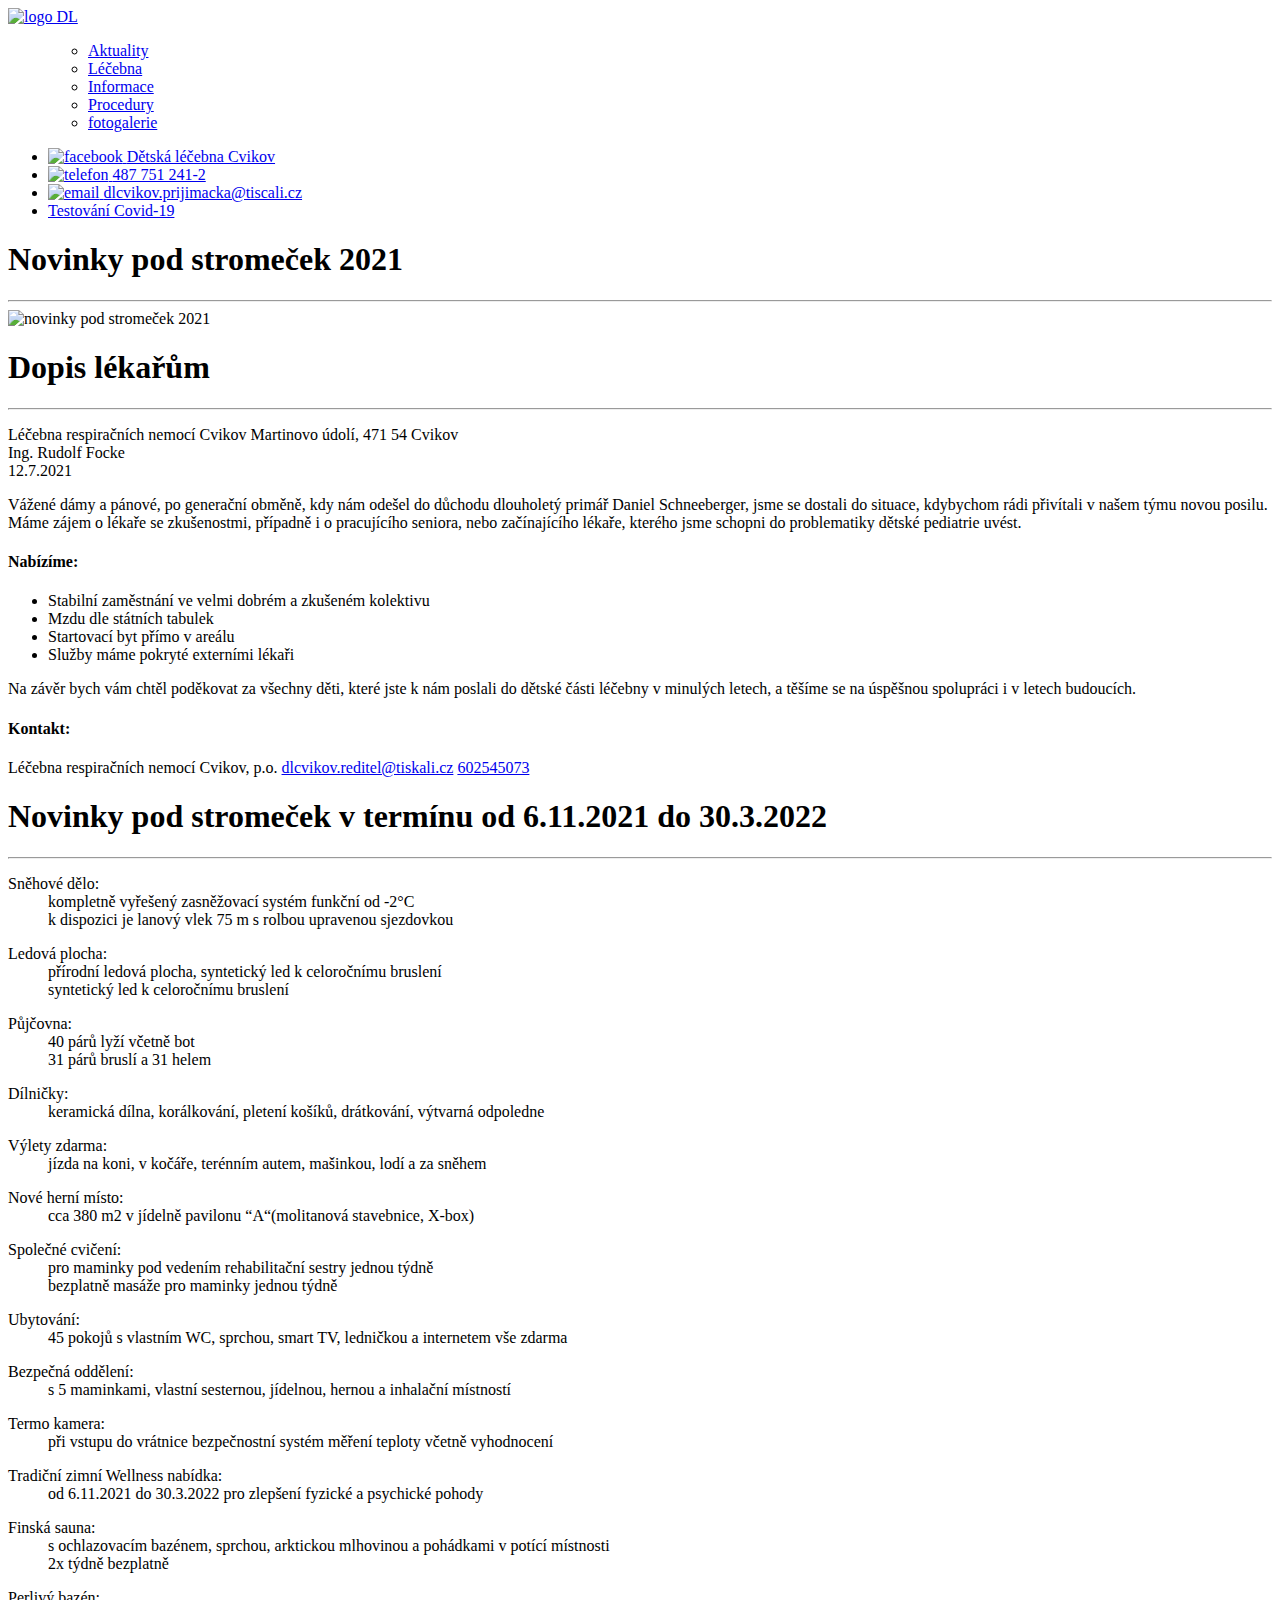
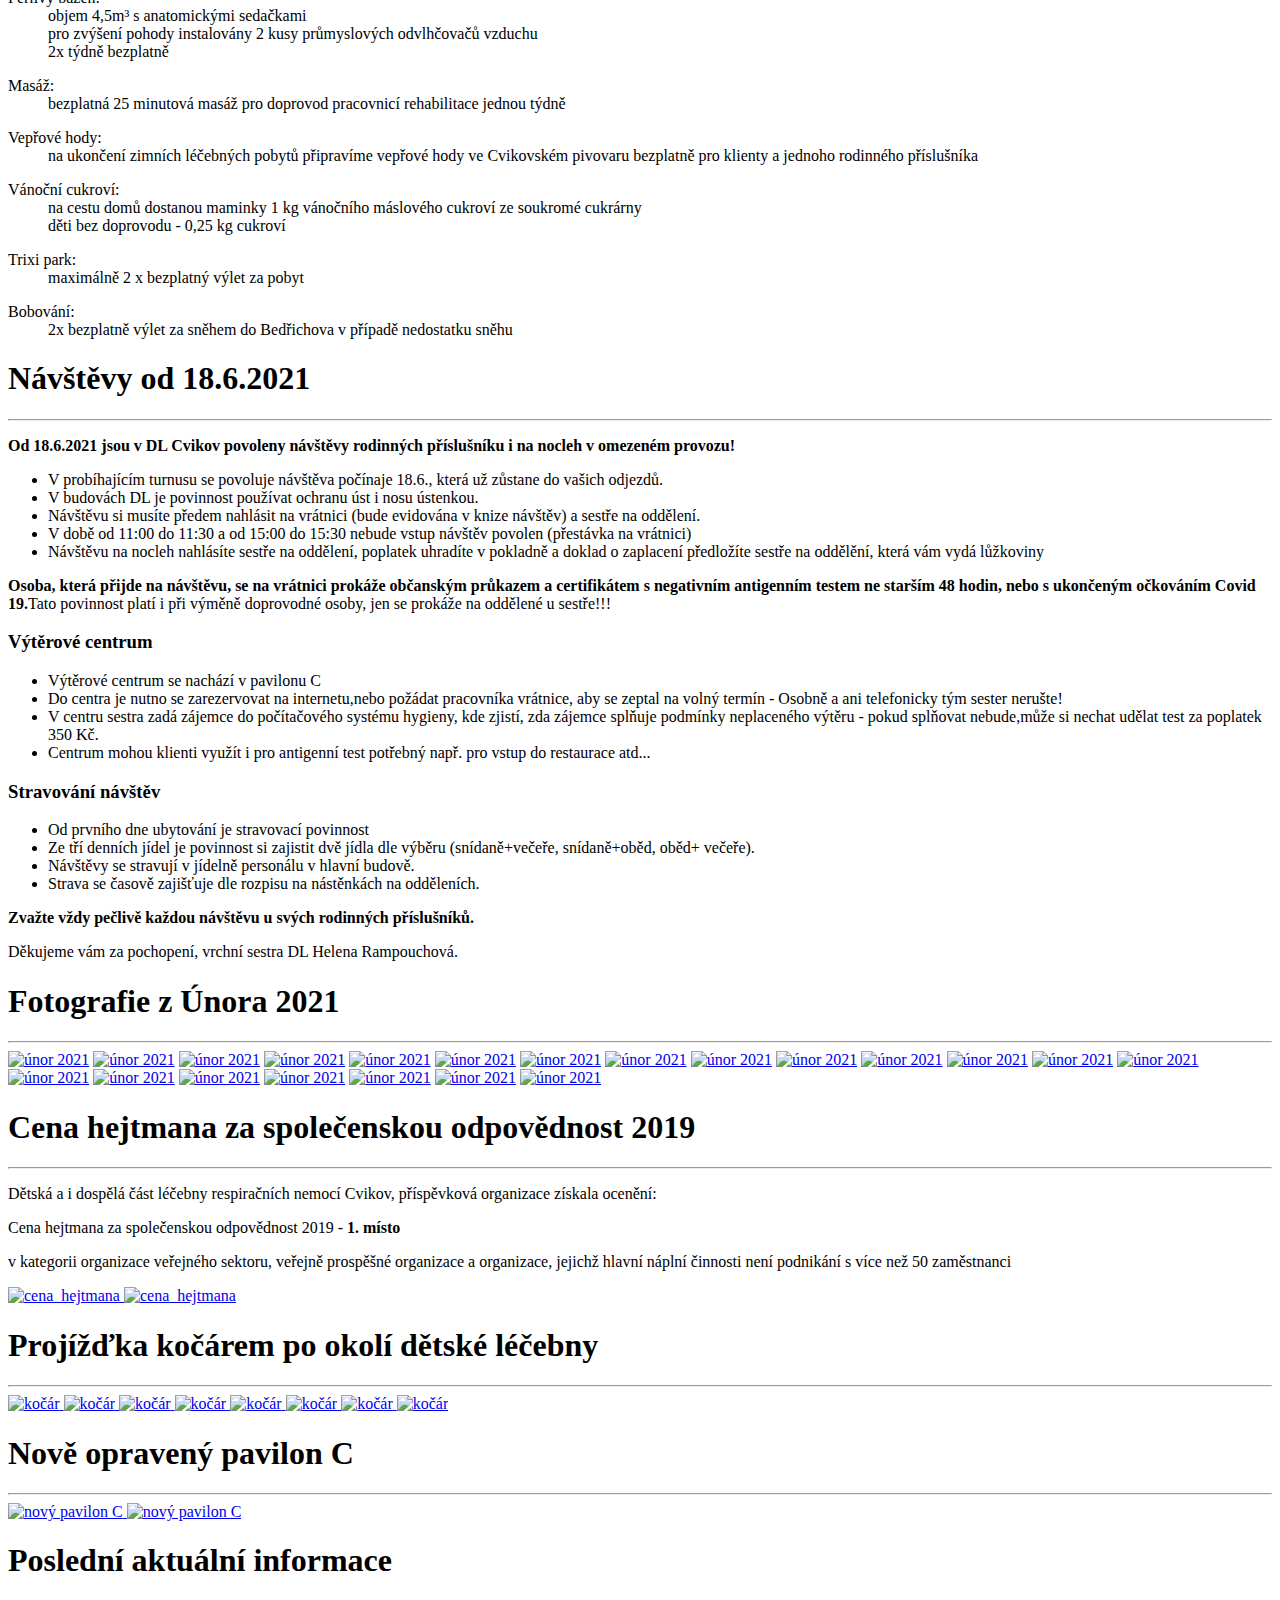
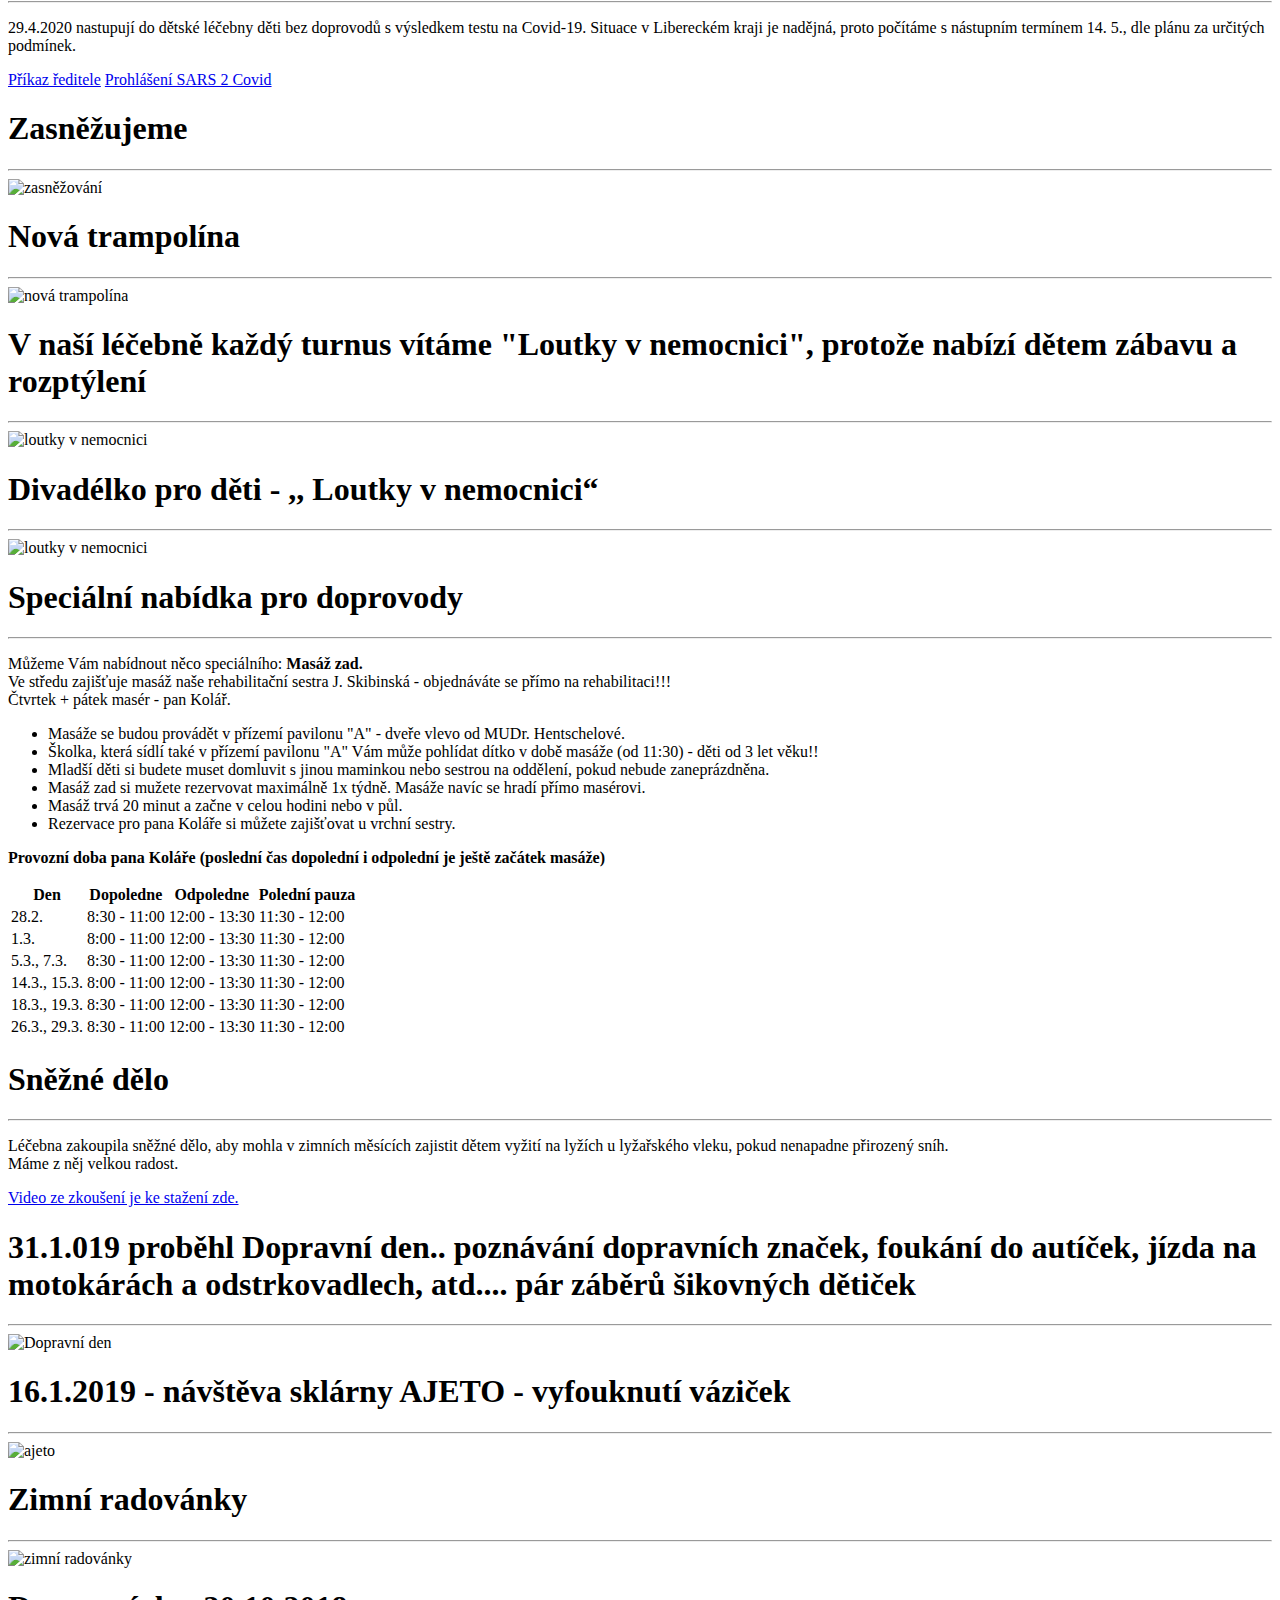
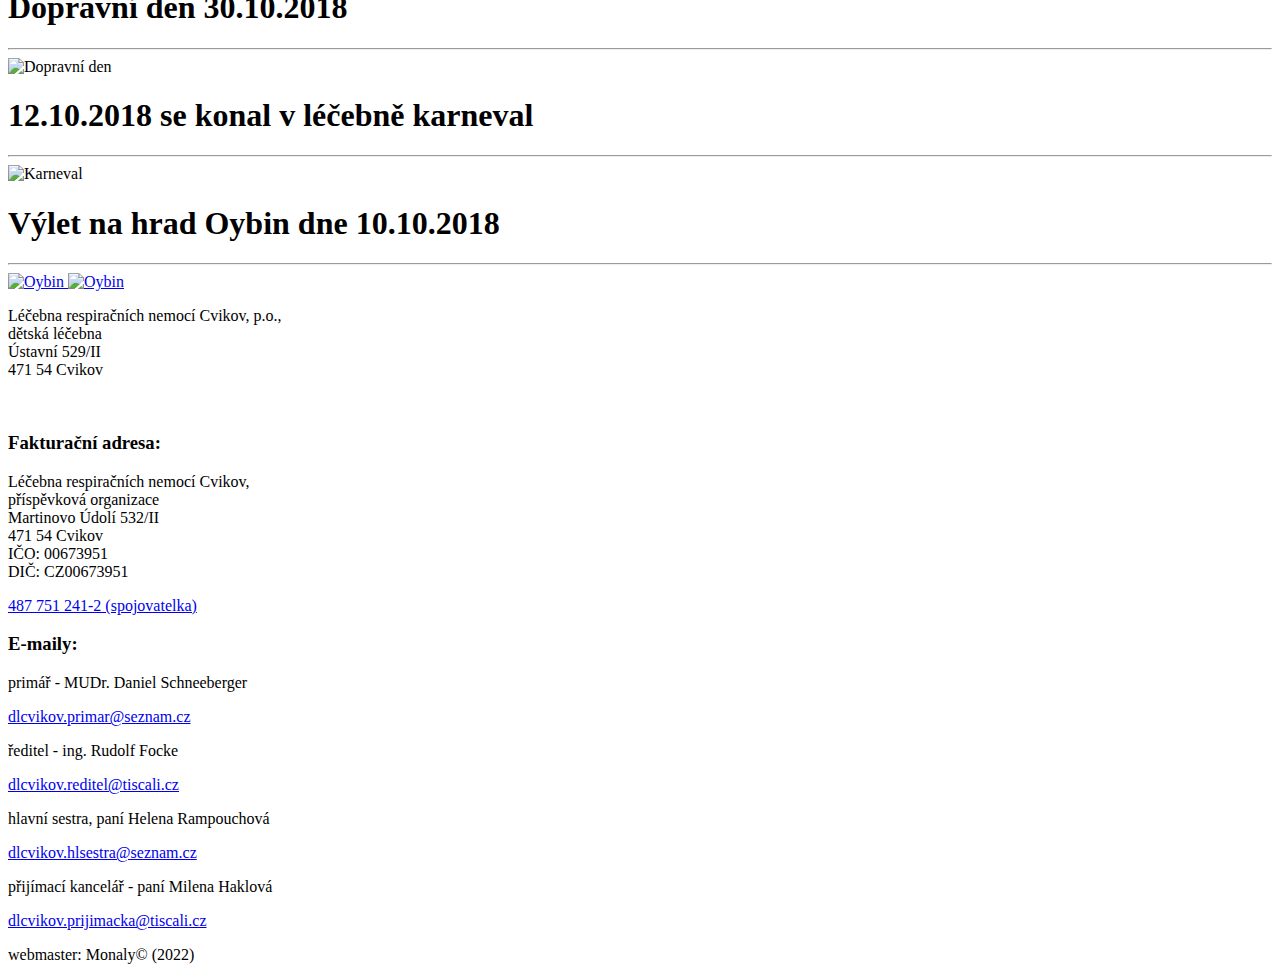
==== index.html @ 6171bf30 "Create index.html" ====
<!doctype html>
<html>
<head>
	<meta charset="utf-8">
	<title>Léčebna</title>
	<link rel="preconnect" href="https://fonts.gstatic.com">
	<link href="https://fonts.googleapis.com/css2?family=Montserrat:ital,wght@0,100;0,200;0,300;0,400;0,500;0,600;0,700;0,800;0,900;1,100;1,200;1,300;1,400;1,500;1,600;1,700;1,800;1,900&display=swap" rel="stylesheet">
	<link rel="stylesheet"href="css/style.css">
	<meta name="viewport"content="width=device-width,initial-scale=1">
</head>
<body class="red-gradient">
	<header>
		<div class="cover group">
	    	<a href="#">
	        	<img src="img/LogoDL.png" alt="logo DL"class="logoDL">
		 	</a>
		</div>
    </header>
    <menu>
        <ul class="group">
        	<li><a class="aktuality-selected" href="#">Aktuality</a></li>
        	<li><a class="lecebna" href="Lecebna.html">Léčebna</a></li>
        	<li><a class="info" href="Informace.html">Informace</a></li>
            <li><a class="procedury" href="Procedury.html">Procedury</a></li>
            <li><a class="foto" href="Fotogalerie.html">fotogalerie</a></li>
        </ul>
    </menu>
    <div class="group">
        <div class="sidebar">
        	<ul class="red-sidebar">
        		<li>
        			<a href="https://www.facebook.com/groups/171614179525632/">
        				<img src="img/facebook-circular-logo.png" alt="facebook">
        			</a>
        			<a href="https://www.facebook.com/groups/171614179525632/" target="_blank">Dětská léčebna Cvikov</a>
        		</li>
        		<li>
        			<a href="tel:487 751 241-2">
        				<img src="img/phone-call.png" alt="telefon">
        			</a>
        			<a href="tel:487 751 241-2">487 751 241-2</a>
        		</li>
        		<li>
        			<a href="mailto:dlcvikov.prijimacka@tiscali.cz " target="_blank">
        				<img src="img/email.png" alt="email">
        			</a>
        			<a href="mailto:dlcvikov.prijimacka@tiscali.cz" target="_blank">dlcvikov.prijimacka@tiscali.cz</a>
        		</li>
        		<li>
        			<a href="#" target="_blank">Testování Covid-19</a>
        		</li>
        	</ul>
        </div>
        <div class="main">
        	<div class="article red">
        		<h1>Novinky pod stromeček 2021</h1>
        		<hr>
        		<div class="group">
        			<img src="img/novinky_pod_stromecek_2021.jpg" alt="novinky pod stromeček 2021">
        		</div>
        	</div>
    		<div class="article red">
    		    <h1>Dopis lékařům</h1>
    		    <hr/>
    		    <p>
    		    	Léčebna respiračních nemocí Cvikov
    		    	Martinovo údolí, 471 54 Cvikov <br>
    		    	Ing. Rudolf Focke <br>
    		    	12.7.2021
    		    </p>
    		    <p>
    		    	Vážené dámy a pánové, po generační obměně, kdy nám odešel do důchodu dlouholetý primář Daniel Schneeberger, jsme se dostali do situace, kdybychom rádi přivítali v našem týmu novou posilu. Máme zájem o lékaře se zkušenostmi, případně i o pracujícího seniora, nebo začínajícího lékaře, kterého jsme schopni do problematiky dětské pediatrie uvést.
    		    </p>
    		    <h4>Nabízíme:</h4>
    		   		<ul class="article-list">
    		   			<li>Stabilní zaměstnání ve velmi dobrém a zkušeném kolektivu</li>
    		   			<li>Mzdu dle státních tabulek</li>
    		   			<li>Startovací byt přímo v areálu</li>
    		   			<li>Služby máme pokryté externími lékaři</li>
    		   		</ul>
    		   	<p>Na závěr bych vám chtěl poděkovat za všechny děti, které jste k nám poslali do dětské části léčebny v minulých letech, a těšíme se na úspěšnou spolupráci i v letech budoucích.</p>
    		   	<h4>Kontakt:</h4>
    		   		<p>Léčebna respiračních nemocí Cvikov, p.o.
    		   			<a href="mailto:dlcvikov.reditel@tiskali.cz">dlcvikov.reditel@tiskali.cz</a>
    		   			<a href="tel:602545073">602545073</a>
    		   	    </p>
    		</div>
    		<div class="article red">
    			<h1>Novinky pod stromeček v termínu od 6.11.2021 do 30.3.2022</h1>
    			<hr/>
    			<dl>
    				<dt>Sněhové dělo:</dt>
    				<dd>kompletně vyřešený zasněžovací systém funkční od -2°C</dd>
    				<dd>k dispozici je lanový vlek 75 m s rolbou upravenou sjezdovkou</dd>
    			</dl>
    			<dl>
    				<dt>Ledová plocha:</dt>
    				<dd>přírodní ledová plocha, syntetický led k celoročnímu bruslení</dd>
    				<dd>syntetický led k celoročnímu bruslení</dd>
    			</dl>
    			<dl>
    				<dt>Půjčovna:</dt>
    				<dd>40 párů lyží včetně bot</dd>
    				<dd>31 párů bruslí a 31 helem</dd>
    			</dl>
    			<dl>
    				<dt>Dílničky:</dt>
    				<dd>keramická dílna, korálkování, pletení košíků, drátkování, výtvarná odpoledne</dd>
    			</dl>
    			<dl>
    				<dt>Výlety zdarma:</dt>
    				<dd>jízda na koni, v kočáře, terénním autem, mašinkou, lodí a za sněhem</dd>
    			</dl>
    			<dl>
    				<dt>Nové herní místo:</dt>
    				<dd>cca 380 m2 v jídelně pavilonu “A“(molitanová stavebnice, X-box)</dd>
    			</dl>
    			<dl>
    				<dt>Společné cvičení:</dt>
    				<dd>pro maminky pod vedením rehabilitační sestry jednou týdně</dd>
    				<dd>bezplatně masáže pro maminky jednou týdně</dd>
    			</dl>
    			<dl>
    				<dt>Ubytování:</dt>
    				<dd>45 pokojů s vlastním WC, sprchou, smart TV, ledničkou a internetem vše zdarma</dd>
    			</dl>
    			<dl>
    				<dt>Bezpečná oddělení:</dt>
    				<dd>s 5 maminkami, vlastní sesternou, jídelnou, hernou a inhalační místností</dd>
    			</dl>
    			<dl>
    				<dt>Termo kamera:</dt>
    				<dd>při vstupu do vrátnice bezpečnostní systém měření teploty včetně vyhodnocení</dd>
    			</dl>
    			<dl>
    				<dt>Tradiční zimní Wellness nabídka:</dt>
    				<dd>od 6.11.2021 do 30.3.2022 pro zlepšení fyzické a psychické pohody</dd>
    			</dl>
    			<dl>
    				<dt>Finská sauna:</dt>
    				<dd>s ochlazovacím bazénem, sprchou, arktickou mlhovinou a pohádkami v potící místnosti</dd>
    				<dd>2x týdně bezplatně</dd>
    			</dl>
    			<dl>
    				<dt>Perlivý bazén:</dt>
    				<dd>objem 4,5m³ s anatomickými sedačkami</dd>
    				<dd>pro zvýšení pohody instalovány 2 kusy průmyslových odvlhčovačů vzduchu</dd>
    				<dd>2x týdně bezplatně</dd>
    			</dl>
    			<dl>
    				<dt>Masáž:</dt>
    				<dd>bezplatná 25 minutová masáž pro doprovod pracovnicí rehabilitace jednou týdně</dd>
    			</dl>
    			<dl>
    				<dt>Vepřové hody:</dt>
    				<dd>na ukončení zimních léčebných pobytů připravíme vepřové hody ve Cvikovském pivovaru bezplatně pro klienty a jednoho rodinného příslušníka</dd>
    			</dl>
    			<dl>
    				<dt>Vánoční cukroví:</dt>
    				<dd>na cestu domů dostanou maminky 1 kg vánočního máslového cukroví ze soukromé cukrárny</dd>
    				<dd>děti bez doprovodu - 0,25 kg cukroví</dd>
    			</dl>
    			<dl>
    				<dt>Trixi park:</dt>
    				<dd>maximálně 2 x bezplatný výlet za pobyt</dd>
    			</dl>
    			<dl>
    				<dt>Bobování:</dt>
    				<dd>2x bezplatně výlet za sněhem do Bedřichova v případě nedostatku sněhu</dd>
    			</dl>
    		</div>
    		<div class="article red">
    			<h1>Návštěvy od 18.6.2021</h1>
    			<hr>
    			<p><strong>Od 18.6.2021 jsou v DL Cvikov povoleny návštěvy rodinných příslušníku i na nocleh v omezeném provozu!</strong></p>
    			<ul class="article-list">
    				<li>V probíhajícím turnusu se povoluje návštěva počínaje 18.6., která už zůstane do vašich odjezdů.</li>
    				<li>V budovách DL je povinnost používat ochranu úst i nosu ústenkou.</li>
    				<li>Návštěvu si musíte předem nahlásit na vrátnici (bude evidována v knize návštěv) a sestře na oddělení.</li>
    				<li>V době od 11:00 do 11:30 a od 15:00 do 15:30 nebude vstup návštěv povolen (přestávka na vrátnici)</li>
    				<li>Návštěvu na nocleh nahlásíte sestře na oddělení, poplatek uhradíte v pokladně a doklad o zaplacení předložíte sestře na oddělění, která vám vydá lůžkoviny</li>
    			</ul>
    			<p><strong>Osoba, která přijde na návštěvu, se na vrátnici prokáže občanským průkazem a certifikátem s negativním antigenním testem ne starším 48 hodin, nebo s ukončeným očkováním Covid 19.</strong>Tato povinnost platí i při výměně doprovodné osoby, jen se prokáže na oddělené u sestře!!!</p>
    			<h3>Výtěrové centrum</h3>
    			<ul class="article-list">
    				<li>Výtěrové centrum se nachází v pavilonu C</li>
    				<li>Do centra je nutno se zarezervovat na internetu,nebo požádat pracovníka vrátnice, aby se zeptal na volný termín - Osobně a ani telefonicky tým sester nerušte!</li>
    				<li>V centru sestra zadá zájemce do počítačového systému hygieny, kde zjistí, zda zájemce splňuje podmínky neplaceného výtěru - pokud splňovat nebude,může si nechat udělat test za poplatek 350 Kč.</li>
    				<li>Centrum mohou klienti využít i pro antigenní test potřebný např. pro vstup do restaurace atd...</li>
    			</ul>
    			<h3>Stravování návštěv</h3>
    			<ul class="article-list">
    				<li>Od prvního dne ubytování je stravovací povinnost</li>
    				<li>Ze tří denních jídel je povinnost si zajistit dvě jídla dle výběru (snídaně+večeře, snídaně+oběd, oběd+ večeře).</li>
    				<li>Návštěvy se stravují v jídelně personálu v hlavní budově.</li>
    				<li>Strava se časově zajišťuje dle rozpisu na nástěnkách na odděleních.</li>
    			</ul>
    			<p><strong>Zvažte vždy pečlivě každou návštěvu u svých rodinných příslušníků.</strong></p>
    			<p>Děkujeme vám za pochopení, vrchní sestra DL Helena Rampouchová.</p>
    		</div>
    		<div class="article red">
    		    <h1>Fotografie z Února 2021</h1>
    		    <hr/>
    		    <div class="group photogallery">
    		    	<a href="img/feb21_1.jpg">
    		    	<img src="img/feb21_1thumb.jpg" alt="únor 2021"></a>
    		    	<a href="img/feb21_2.jpg">
    		    	<img src="img/feb21_2thumb.jpg" alt="únor 2021"></a>
    		    	<a href="img/feb21_3.jpg">
    		    	<img src="img/feb21_3thumb.jpg" alt="únor 2021"></a>
    		    	<a href="img/feb21_4.jpg">
    		    	<img src="img/feb21_4thumb.jpg" alt="únor 2021"></a>
    		    	<a href="img/feb21_5.jpg">
    		    	<img src="img/feb21_5thumb.jpg" alt="únor 2021"></a>
    		    	<a href="img/feb21_6.jpg">
    		    	<img src="img/feb21_6thumb.jpg" alt="únor 2021"></a>
    		    	<a href="img/feb21_7.jpg">
    		    	<img src="img/feb21_7thumb.jpg" alt="únor 2021"></a>
    		    	<a href="img/feb21_8.jpg">
    		    	<img src="img/feb21_8thumb.jpg" alt="únor 2021"></a>
    		    	<a href="img/feb21_9.jpg">
    		    	<img src="img/feb21_9thumb.jpg" alt="únor 2021"></a>
    		    	<a href="img/feb21_10.jpg">
    		    	<img src="img/feb21_10thumb.jpg" alt="únor 2021"></a>
    		    	<a href="img/feb21_11.jpg">
    		    	<img src="img/feb21_11thumb.jpg" alt="únor 2021"></a>
    		    	<a href="img/feb21_12.jpg">
    		    	<img src="img/feb21_12thumb.jpg" alt="únor 2021"></a>
    		    	<a href="img/feb21_13.jpg">
    		    	<img src="img/feb21_13thumb.jpg" alt="únor 2021"></a>
    		    	<a href="img/feb21_14.jpg">
    		    	<img src="img/feb21_14thumb.jpg" alt="únor 2021"></a>
    		    	<a href="img/feb21_15.jpg">
    		    	<img src="img/feb21_15thumb.jpg" alt="únor 2021"></a>
    		    	<a href="img/feb21_16.jpg">
    		    	<img src="img/feb21_16thumb.jpg" alt="únor 2021"></a>
    		    	<a href="img/feb21_17.jpg">
    		    	<img src="img/feb21_17thumb.jpg" alt="únor 2021"></a>
    		    	<a href="img/feb21_18.jpg">
    		    	<img src="img/feb21_18thumb.jpg" alt="únor 2021"></a>
    		    	<a href="img/feb21_19.jpg">
    		    	<img src="img/feb21_19thumb.jpg" alt="únor 2021"></a>
    		    	<a href="img/feb21_20.jpg">
    		    	<img src="img/feb21_20thumb.jpg" alt="únor 2021"></a>
    		    	<a href="img/feb21_21.jpg">
    		    	<img src="img/feb21_21thumb.jpg" alt="únor 2021"></a>
    		    </div>
    		</div>
    		<div class="article red">
    		    <h1>Cena hejtmana za společenskou odpovědnost 2019</h1>
    		    <hr/>
    		    <p>Dětská a i dospělá část léčebny respiračních nemocí Cvikov, příspěvková organizace získala ocenění:</p>
    		    <p>
    		    	Cena hejtmana za společenskou odpovědnost 2019 - <strong class="red-text"> 1. místo</strong>
    		    </p>
    		    <p>
    		    	v kategorii organizace veřejného sektoru, veřejně prospěšné organizace a organizace, jejichž hlavní náplní činnosti není podnikání s více než 50 zaměstnanci
    		    </p>
    		    <div class="group photogallery">
                    <a href="img/cena_hejtmana1big.jpg">
                    	<img src="img/cena_hejtmana1.jpg" alt="cena_hejtmana">
                    </a>
                    <a href="img/cena_hejtmana2big.jpg">
                    	<img src="img/cena_hejtmana2.jpg" alt="cena_hejtmana">
                    </a>
    		    </div>
    		</div>
    		<div class="article red">
    			<h1>Projížďka kočárem po okolí dětské léčebny</h1>
    			<hr>
    			<div class=" group photogallery">
    				<a href="img/kocar1.jpg">
    					<img src="img/kocar1thumb.jpg" alt="kočár">
    				</a>
    				<a href="img/kocar2.jpg">
    					<img src="img/kocar2thumb.jpg" alt="kočár">
    				</a>
    				<a href="img/kocar3.jpg">
    					<img src="img/kocar3thumb.jpg" alt="kočár">
    				</a>
    				<a href="img/kocar4.jpg">
    					<img src="img/kocar4thumb.jpg" alt="kočár">
    				</a>
    				<a href="img/kocar5.jpg">
    					<img src="img/kocar5thumb.jpg" alt="kočár">
    				</a>
    				<a href="img/kocar6.jpg">
    					<img src="img/kocar6thumb.jpg" alt="kočár">
    				</a>
    				<a href="img/kocar7.jpg">
    					<img src="img/kocar7thumb.jpg" alt="kočár">
    				</a>
    				<a href="img/kocar8.jpg" alt="">
    					<img src="img/kocar8thumb.jpg" alt="kočár">
    				</a>
    			</div>
    		</div>
    		<div class="article red">
    			<h1>Nově opravený pavilon C</h1>
    			<hr>
    			<div class="group photogallery">
    				<a href="img/pavilonC.jpg">
    					<img src="img/pavilonCthumb.jpg" alt="nový pavilon C">
    				</a>
    				<a href="img/pavilonC2.jpg">
    					<img src="img/pavilonC2thumb.jpg" alt="nový pavilon C">
    				</a>
    			</div>
    		</div>
    		<div class="article red">
    			<h1>Poslední aktuální informace</h1>
    			<hr>
    			<p>
    				29.4.2020 nastupují do dětské léčebny děti bez doprovodů s výsledkem testu na Covid-19.
                    Situace v Libereckém kraji je nadějná, proto počítáme s nástupním termínem 14. 5., dle plánu za určitých podmínek.
    			</p>
    			<a href="pdf/221 Prikaz reditele.pdf" target="_blank">Příkaz ředitele</a>
    			<a href="pdf/prohlaseni Covid-19.pdf" target="_blank">Prohlášení SARS 2 Covid</a>
    		</div>
    		<div class="article red">
    			<h1>Zasněžujeme</h1>
    			<hr>
    			<div class="group">
    				<img src="img/2020_zasnezujeme.jpg" alt="zasněžování">
    			</div>
    		</div>
    		<div class="article red">
    			<h1>Nová trampolína</h1>
    			<hr>
    			<div class="group">
    				<img src="img/nova_trampolina.jpg" alt="nová trampolína">
    			</div>
    		</div>
    		<div class="article red">
    			<h1>V naší léčebně každý turnus vítáme "Loutky v nemocnici", protože nabízí dětem zábavu a rozptýlení</h1>
    			<hr>
    			<div class="group">
    				<img src="img/loutky_v_nemocnici.jpg" alt="loutky v nemocnici">
    			</div>
    		</div>
    		<div class="article red">
    			<h1>Divadélko pro děti - ,, Loutky v nemocnici“</h1>
    			<hr>
    			<div class="group">
    				<img src="img/Loutky_v_nemocnici (1).jpg" alt="loutky v nemocnici">
    			</div>
    		</div>
    		<div class="article red">
    			<h1>Speciální nabídka pro doprovody</h1>
    			<hr>
    			<p>Můžeme Vám nabídnout něco speciálního: <strong>Masáž zad.</strong><br>
    			Ve středu zajišťuje masáž naše rehabilitační sestra J. Skibinská - objednáváte se přímo na rehabilitaci!!!<br>
    			Čtvrtek + pátek masér - pan Kolář.</p>
    			<ul class="article-list">
    				<li>Masáže se budou provádět v přízemí pavilonu "A" - dveře vlevo od MUDr. Hentschelové.</li>
    				<li>Školka, která sídlí také v přízemí pavilonu "A" Vám může pohlídat dítko v době masáže (od 11:30) - děti od 3 let věku!!</li>
    				<li>Mladší děti si budete muset domluvit s jinou maminkou nebo sestrou na oddělení, pokud nebude zaneprázdněna.</li>
    				<li>Masáž zad si mužete rezervovat maximálně 1x týdně. Masáže navíc se hradí přímo masérovi.</li>
    				<li>Masáž trvá 20 minut a začne v celou hodini nebo v půl.</li>
    				<li>Rezervace pro pana Koláře si můžete zajišťovat u vrchní sestry.</li>
    			</ul>
    			<p><strong>Provozní doba pana Koláře (poslední čas dopolední i odpolední je ještě začátek masáže)</strong></p>
    			<table>
    				<thead>
    					<tr>
    						<th class="th-red">Den</th>
    						<th class="th-red">Dopoledne</th>
    						<th class="th-red">Odpoledne</th>
    						<th class="th-red">Polední pauza</th>
    					</tr>
    				</thead>
    				<tbody>
    					<tr>
    						<td class="td-red">28.2.</td>
    						<td class="td-red">8:30 - 11:00</td>
    						<td class="td-red">12:00 - 13:30</td>
    						<td class="td-red">11:30 - 12:00</td>
    					</tr>
    					<tr>
    						<td class="td-red">1.3.</td>
    						<td class="td-red">8:00 - 11:00</td>
    						<td class="td-red">12:00 - 13:30</td>
    						<td class="td-red">11:30 - 12:00</td>
    					</tr>
    					<tr>
    						<td class="td-red">5.3., 7.3.</td>
    						<td class="td-red">8:30 - 11:00</td>
    						<td class="td-red">12:00 - 13:30</td>
    						<td class="td-red">11:30 - 12:00</td>
    					</tr>
    					<tr>
    						<td class="td-red">14.3., 15.3.</td>
    						<td class="td-red">8:00 - 11:00</td>
    						<td class="td-red">12:00 - 13:30</td>
    						<td class="td-red">11:30 - 12:00</td>
    					</tr>
    					<tr>
    						<td class="td-red">18.3., 19.3.</td>
    						<td class="td-red">8:30 - 11:00</td>
    						<td class="td-red">12:00 - 13:30</td>
    						<td class="td-red">11:30 - 12:00</td>
    					</tr>
    					<tr>
    						<td class="td-red">26.3., 29.3.</td>
    						<td class="td-red">8:30 - 11:00</td>
    						<td class="td-red">12:00 - 13:30</td>
    						<td class="td-red">11:30 - 12:00</td>
    					</tr>
    				</tbody>
    			</table>
    		</div>
    		<div class="article red">
    			<h1>Sněžné dělo</h1>
    			<hr>
    			<p>Léčebna zakoupila sněžné dělo, aby mohla v zimních měsících zajistit dětem vyžití na lyžích u lyžařského vleku, pokud nenapadne přirozený sníh. <br>Máme z něj velkou radost.</p>
    			<a href="video/zkouska snehoveho dela.mp4" target="_blank">Video ze zkoušení je ke stažení zde.</a>
    		</div>
    		<div class="article red">
    			<h1>31.1.019 proběhl Dopravní den.. poznávání dopravních značek, foukání do autíček, jízda na motokárách a odstrkovadlech, atd.... pár záběrů šikovných dětiček</h1>
    			<hr>
    			<div class="group">
    				<img src="img/2019-01-31_dopravni_den.jpg" alt="Dopravní den">
    			</div>
    		</div>
    		<div class="article red">
    			<h1>16.1.2019 - návštěva sklárny AJETO - vyfouknutí váziček</h1>
    			<hr>
    			<div class="group">
    				<img src="img/ajeto_16-1-2019.jpg" alt="ajeto">
    			</div>
    		</div>
    		<div class="article red">
    			<h1>Zimní radovánky</h1>
    			<hr>
    			<div class="group">
    				<img src="img/zimni_radovanky_2018.jpg" alt="zimní radovánky">
    			</div>
    		</div>
    		<div class="article red">
    			<h1>Dopravní den 30.10.2018</h1>
    			<hr>
    			<div class="group">
    				<img src="img/2018-10-30 dopravni den.jpg" alt="Dopravní den">
    			</div>
    		</div>
    		<div class="article red">
    			<h1>12.10.2018 se konal v léčebně karneval</h1>
    			<hr>
    			<div class="group">
    				<img src="img/2018-10-12-karneval.jpg" alt="Karneval">
    			</div>
    		</div>
    		<div class="article red">
    			<h1>Výlet na hrad Oybin dne 10.10.2018</h1>
    			<hr>
    			<div class="group gallery">
    				<a href="img/Oybin2018.jpg">
    					<img src="img/Oybin2018thumb.jpg" alt="Oybin">
    				</a>
    				<a href="img/Oybin2018(1).jpg">
    					<img src="img/Oybin2018(1)thumb.jpg" alt="Oybin">
    				</a>
    			</div>
    		</div>
        </div>
    </div>
    <div class="pre-footer group">
    	<div class="contacts">
    		<p>Léčebna respiračních nemocí Cvikov, p.o., <br>
    			dětská léčebna <br>
				Ústavní 529/II <br>
				471 54 Cvikov
			</p>
			<img src="img/LK.jpg" alt="">
    	</div>
    	<div class="contacts">
    		<h3 class="footer-header">Fakturační adresa:</h3>
    		<p>
    				Léčebna respiračních nemocí Cvikov, <br>
    				příspěvková organizace <br>
					Martinovo Údolí 532/II <br>
					471 54 Cvikov <br>
					IČO: 00673951 <br>
					DIČ: CZ00673951
			</p>
			<a href="tel:487 751 241-2">487 751 241-2 (spojovatelka)</a>
    	</div>
    	<div class="contacts">
    		<h3 class="footer-header">E-maily:</h3>
    		<p class="mails">primář - MUDr. Daniel Schneeberger </p>
    		<a href="mailto:dlcvikov.primar@seznam.cz
			" target="_blank">dlcvikov.primar@seznam.cz
			</a>
			<p class="mails">ředitel - ing. Rudolf Focke
			</p>
			<a href="mailto:dlcvikov.reditel@tiscali.cz
			" target="_blank">dlcvikov.reditel@tiscali.cz
			</a>
			<p class="mails">hlavní sestra, paní Helena Rampouchová
			</p>
			<a href="mailto:dlcvikov.hlsestra@seznam.cz
			" target="_blank">dlcvikov.hlsestra@seznam.cz
			</a>
			<p class="mails">přijímací kancelář - paní Milena Haklová
			</p>
			<a href="mailto:dlcvikov.prijimacka@tiscali.cz
			" target="_blank">dlcvikov.prijimacka@tiscali.cz
			</a>
    	</div>
    </div>
    <footer>
    	<p>webmaster: Monaly&copy; (2022)</p>
    </footer>
    <script src="script.js"></script>
</body>
</html>
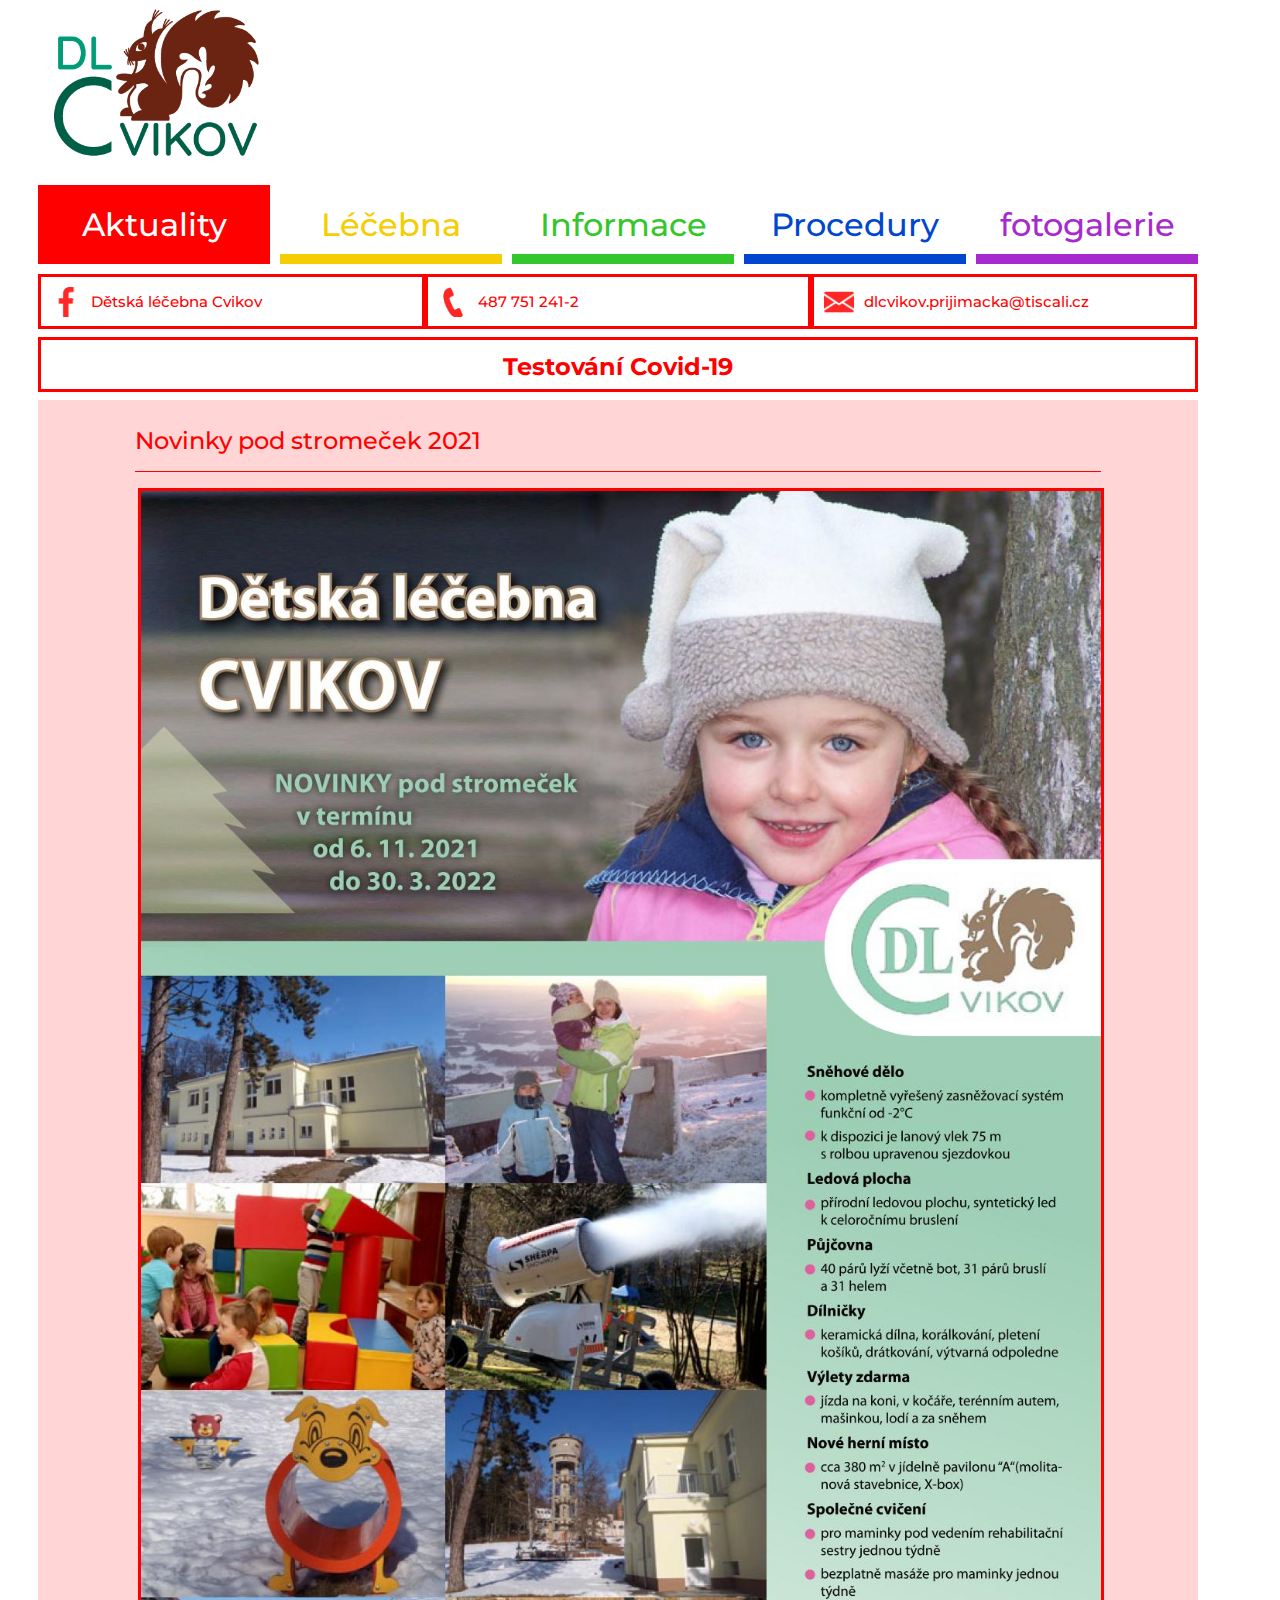
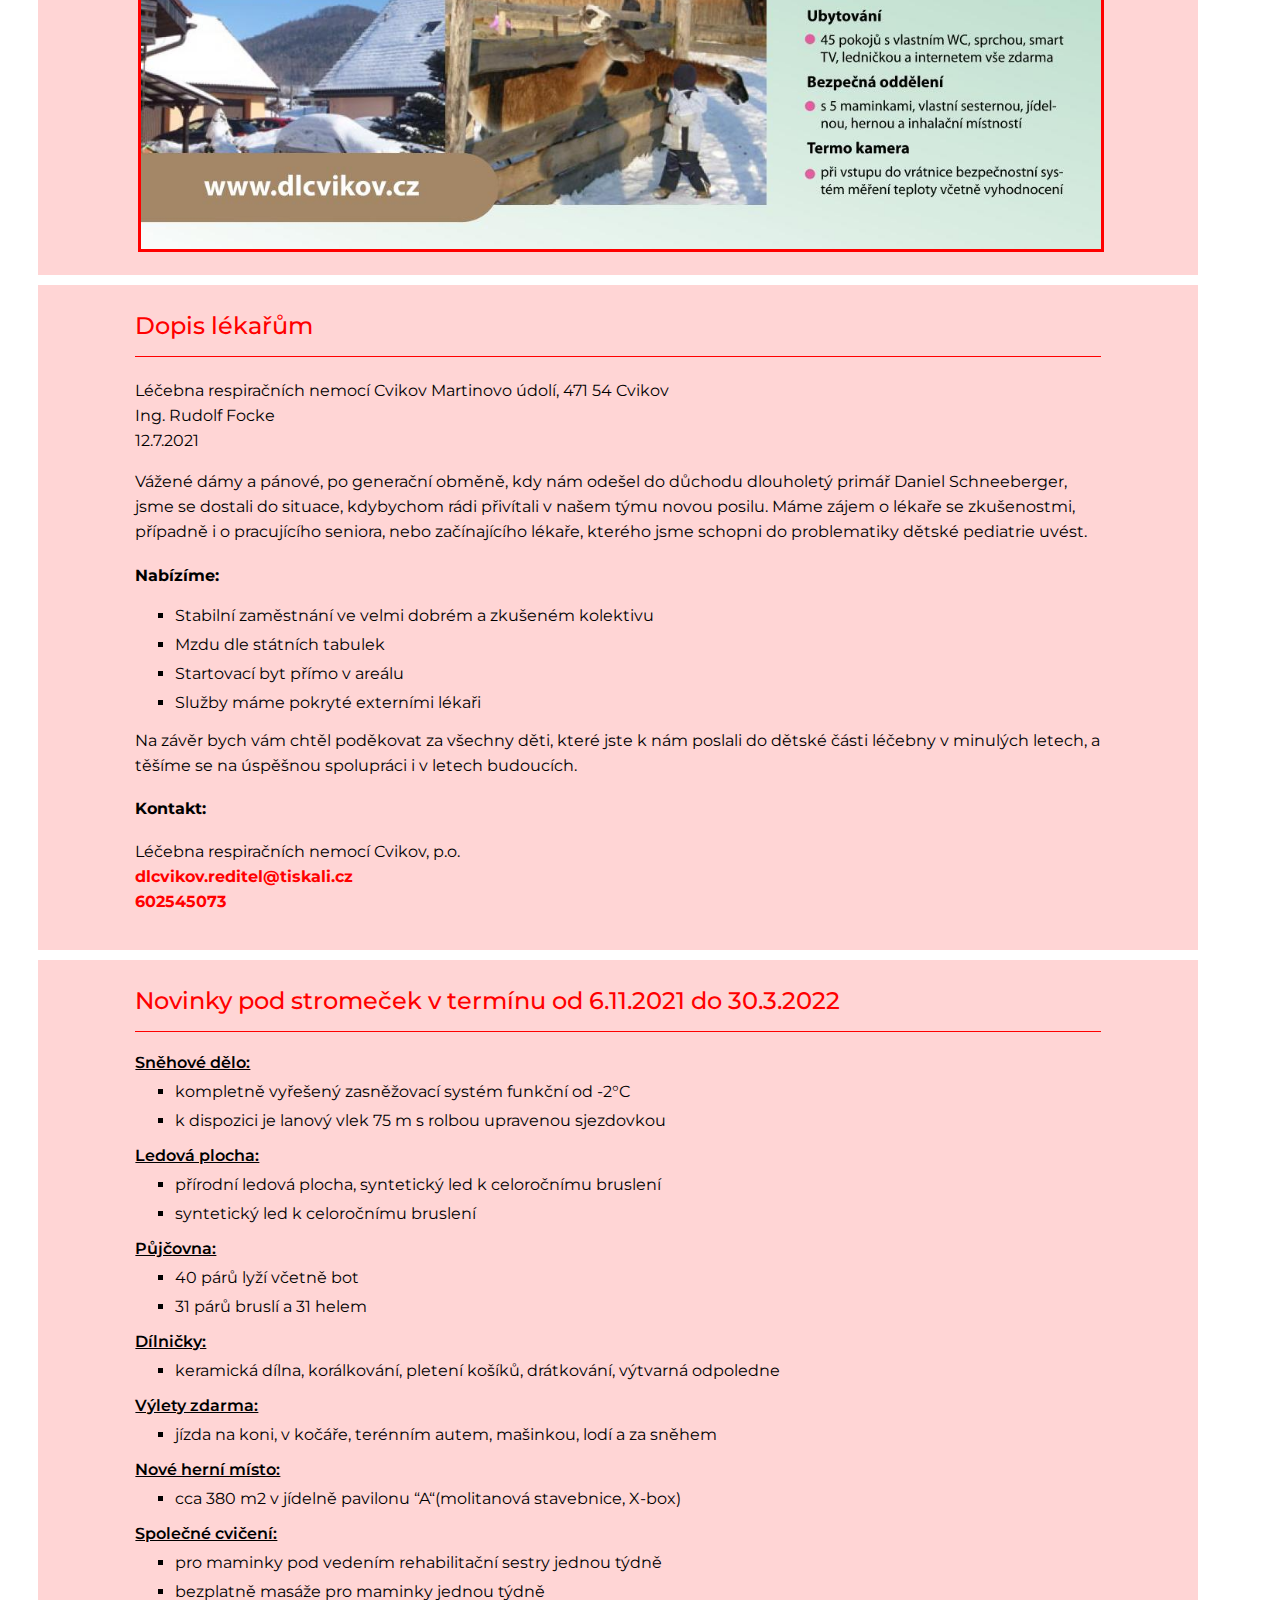
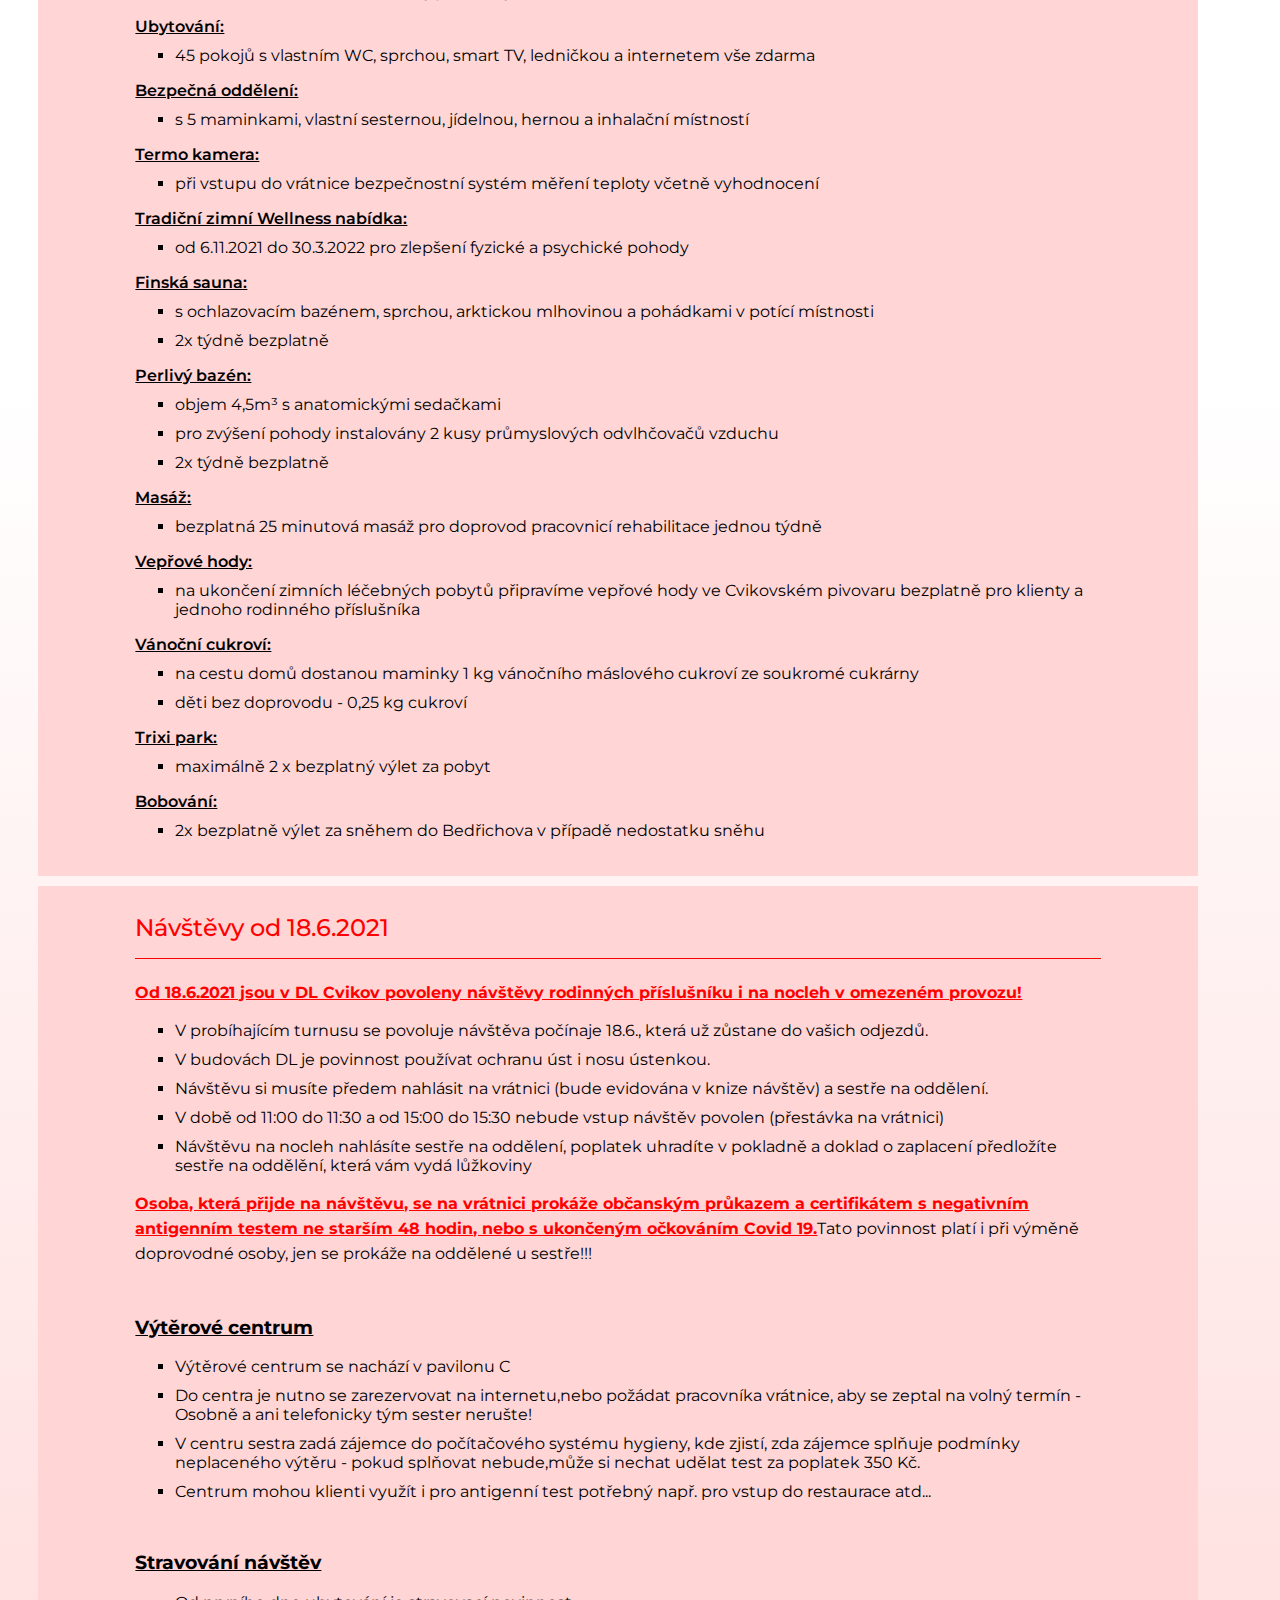
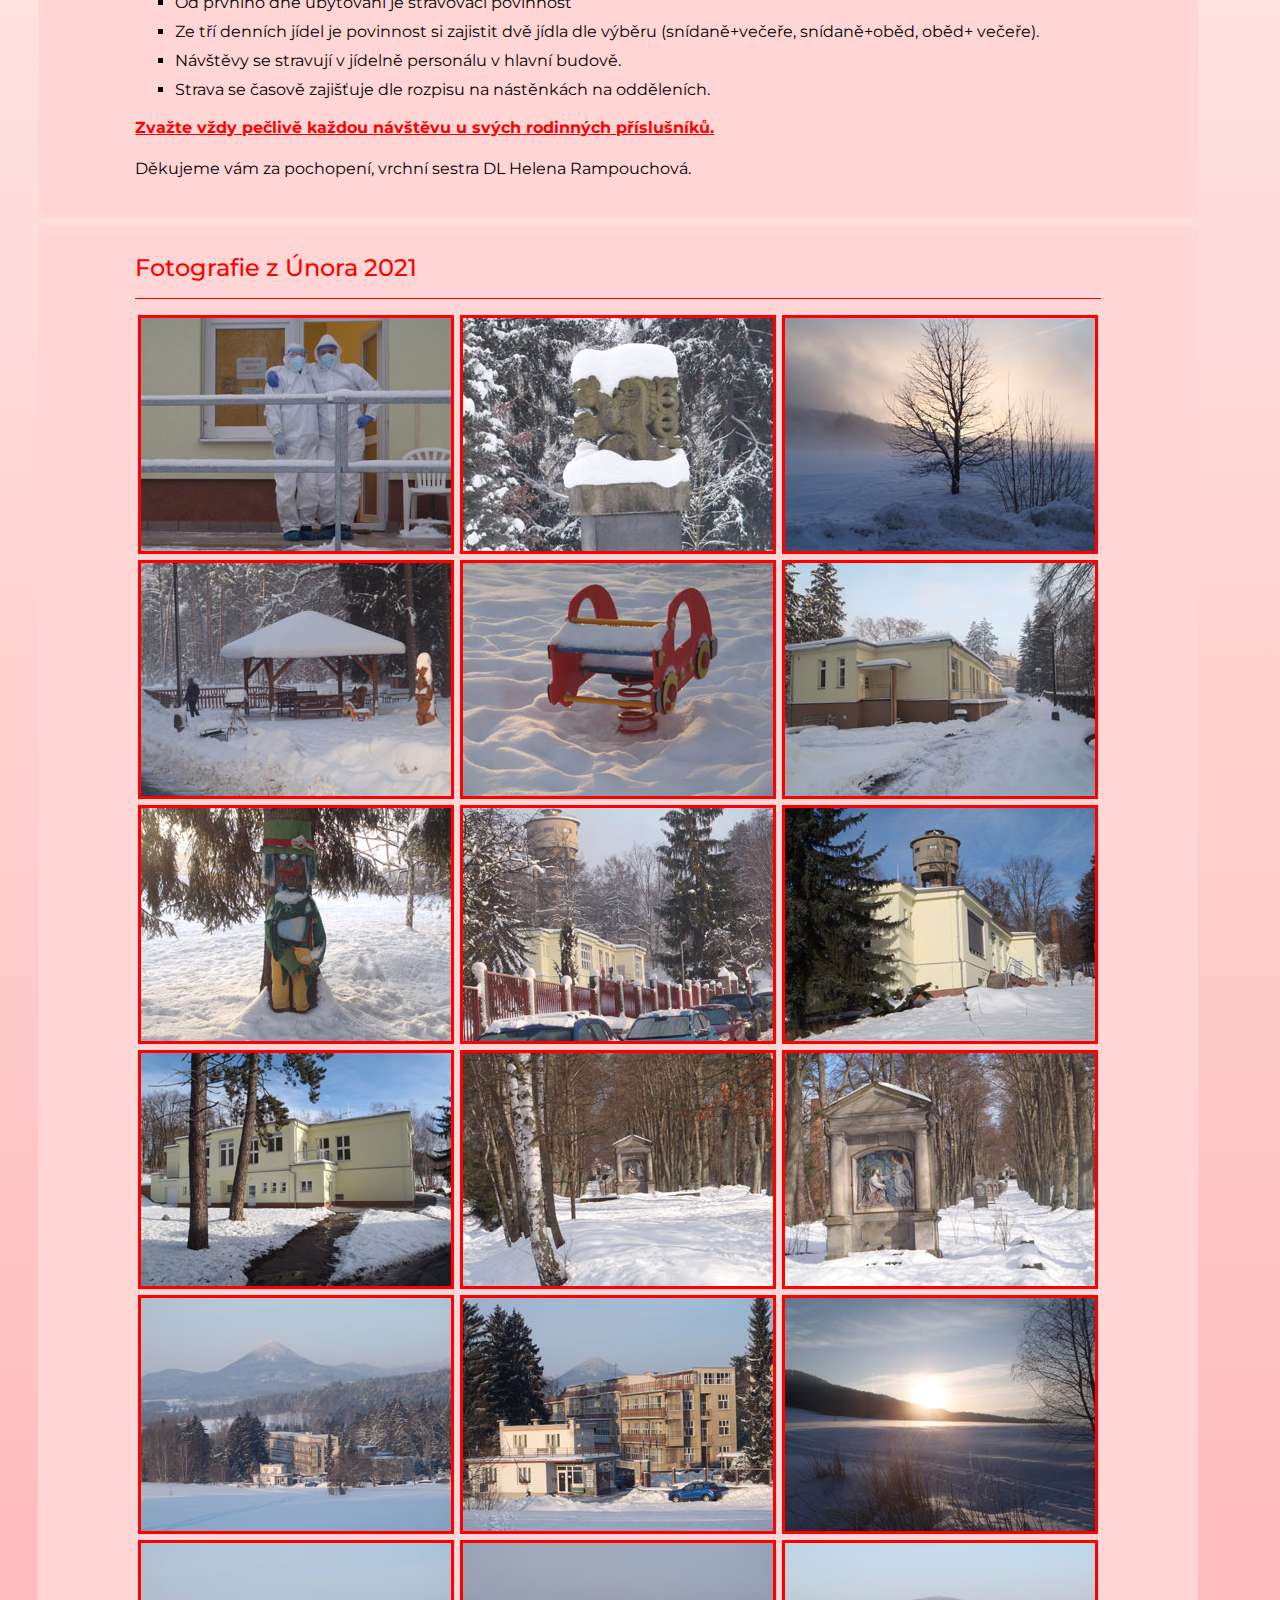
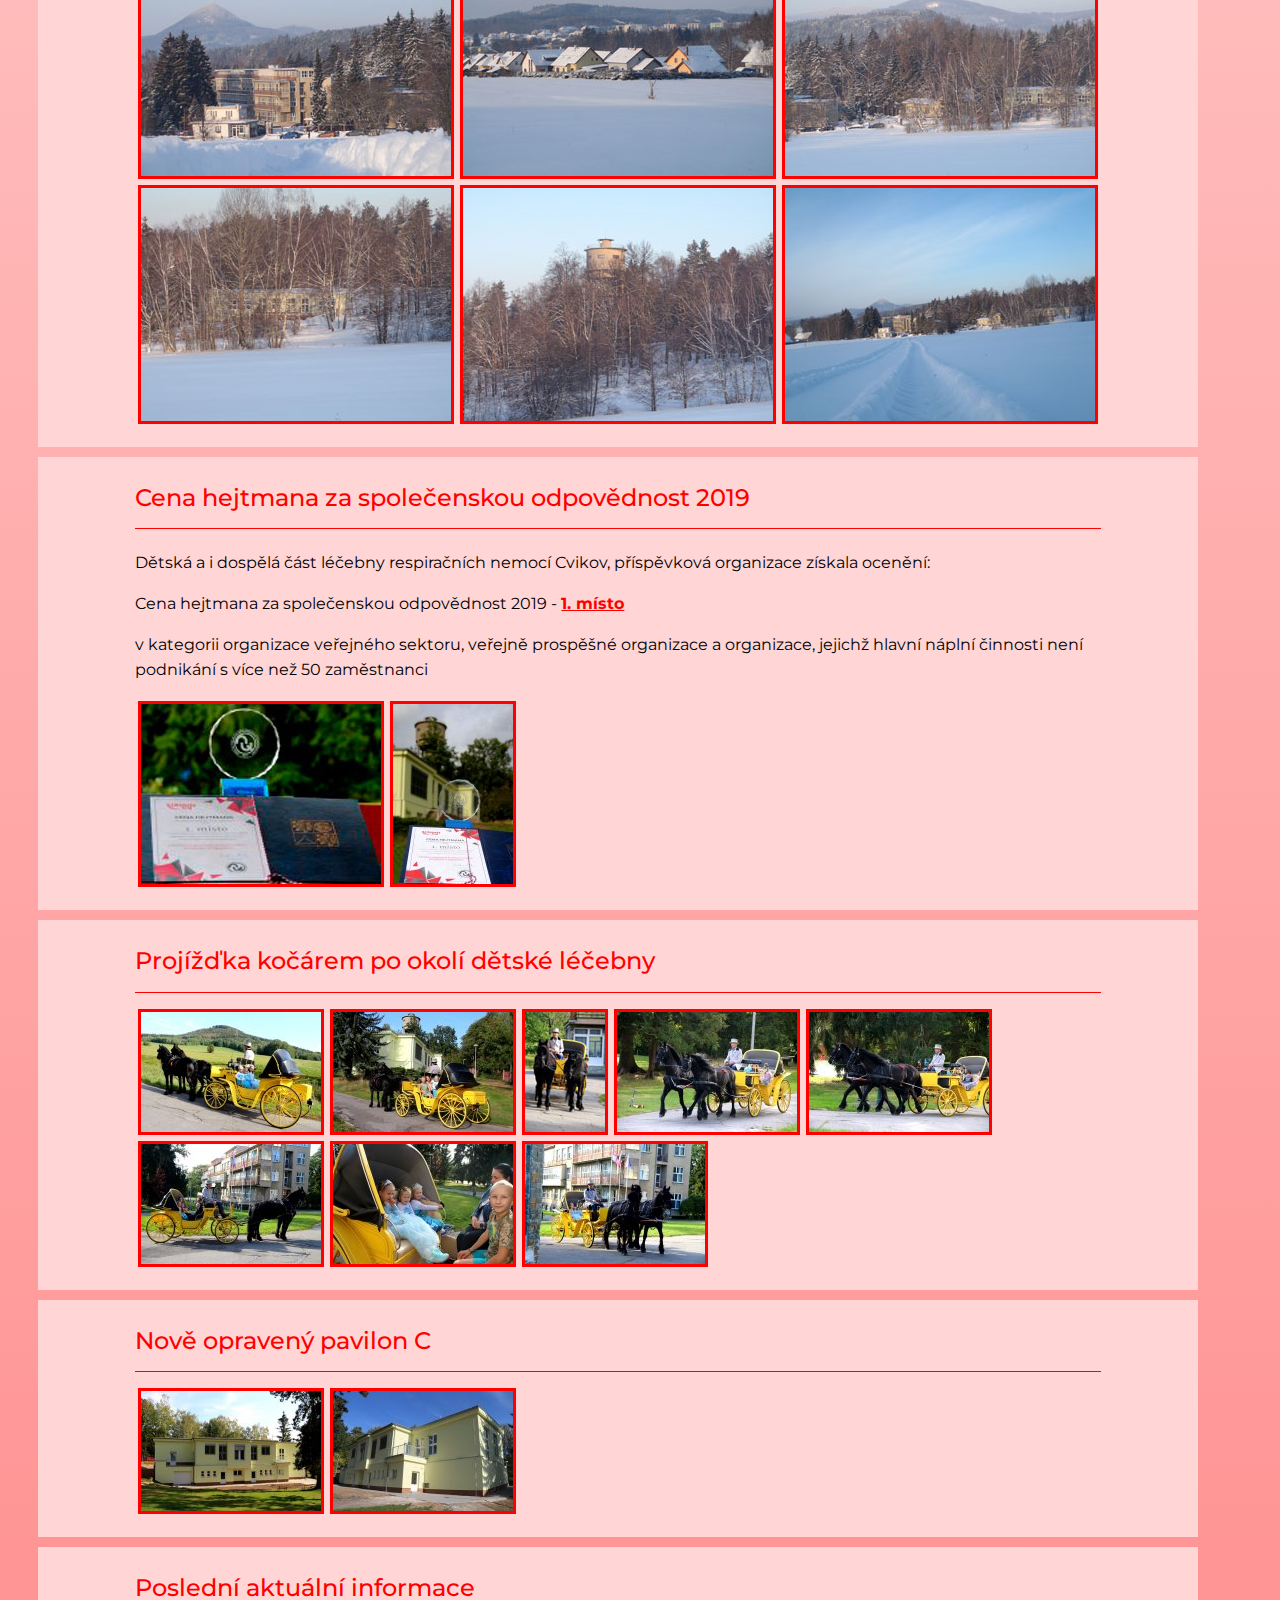
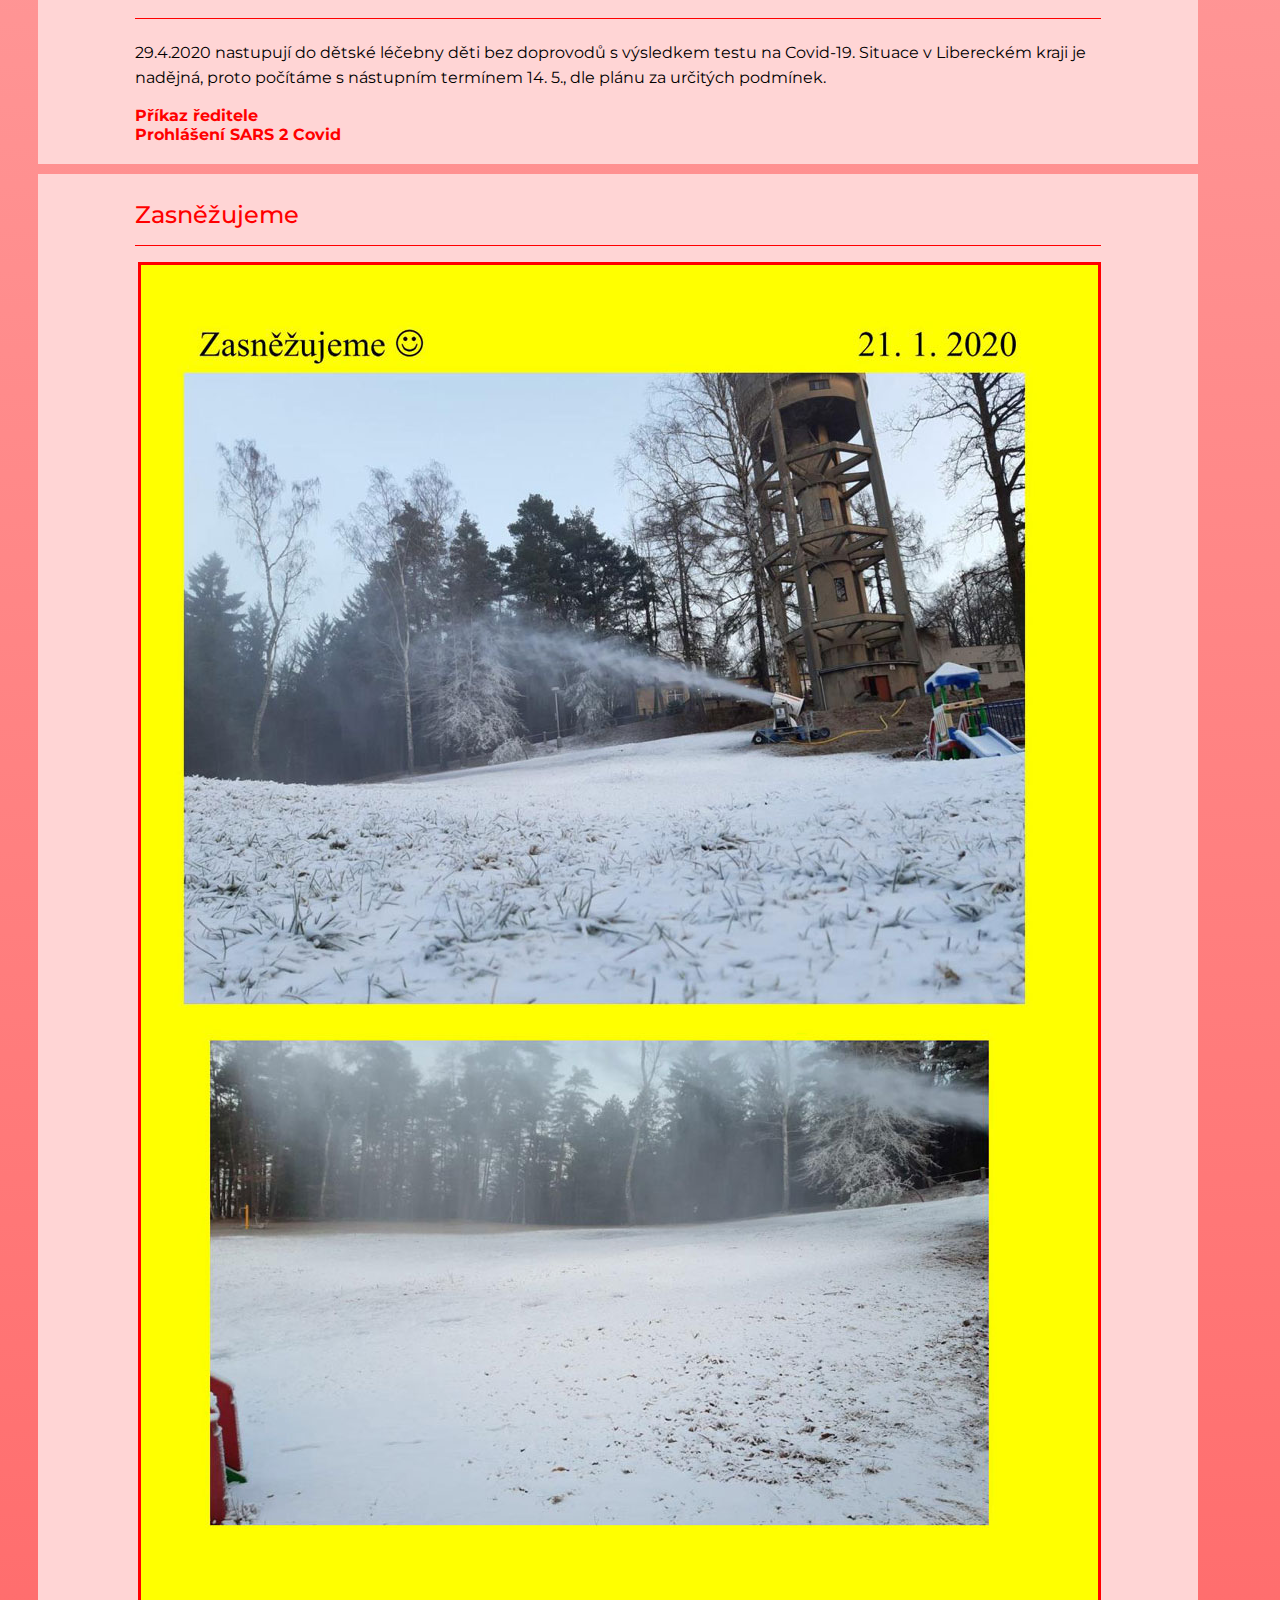
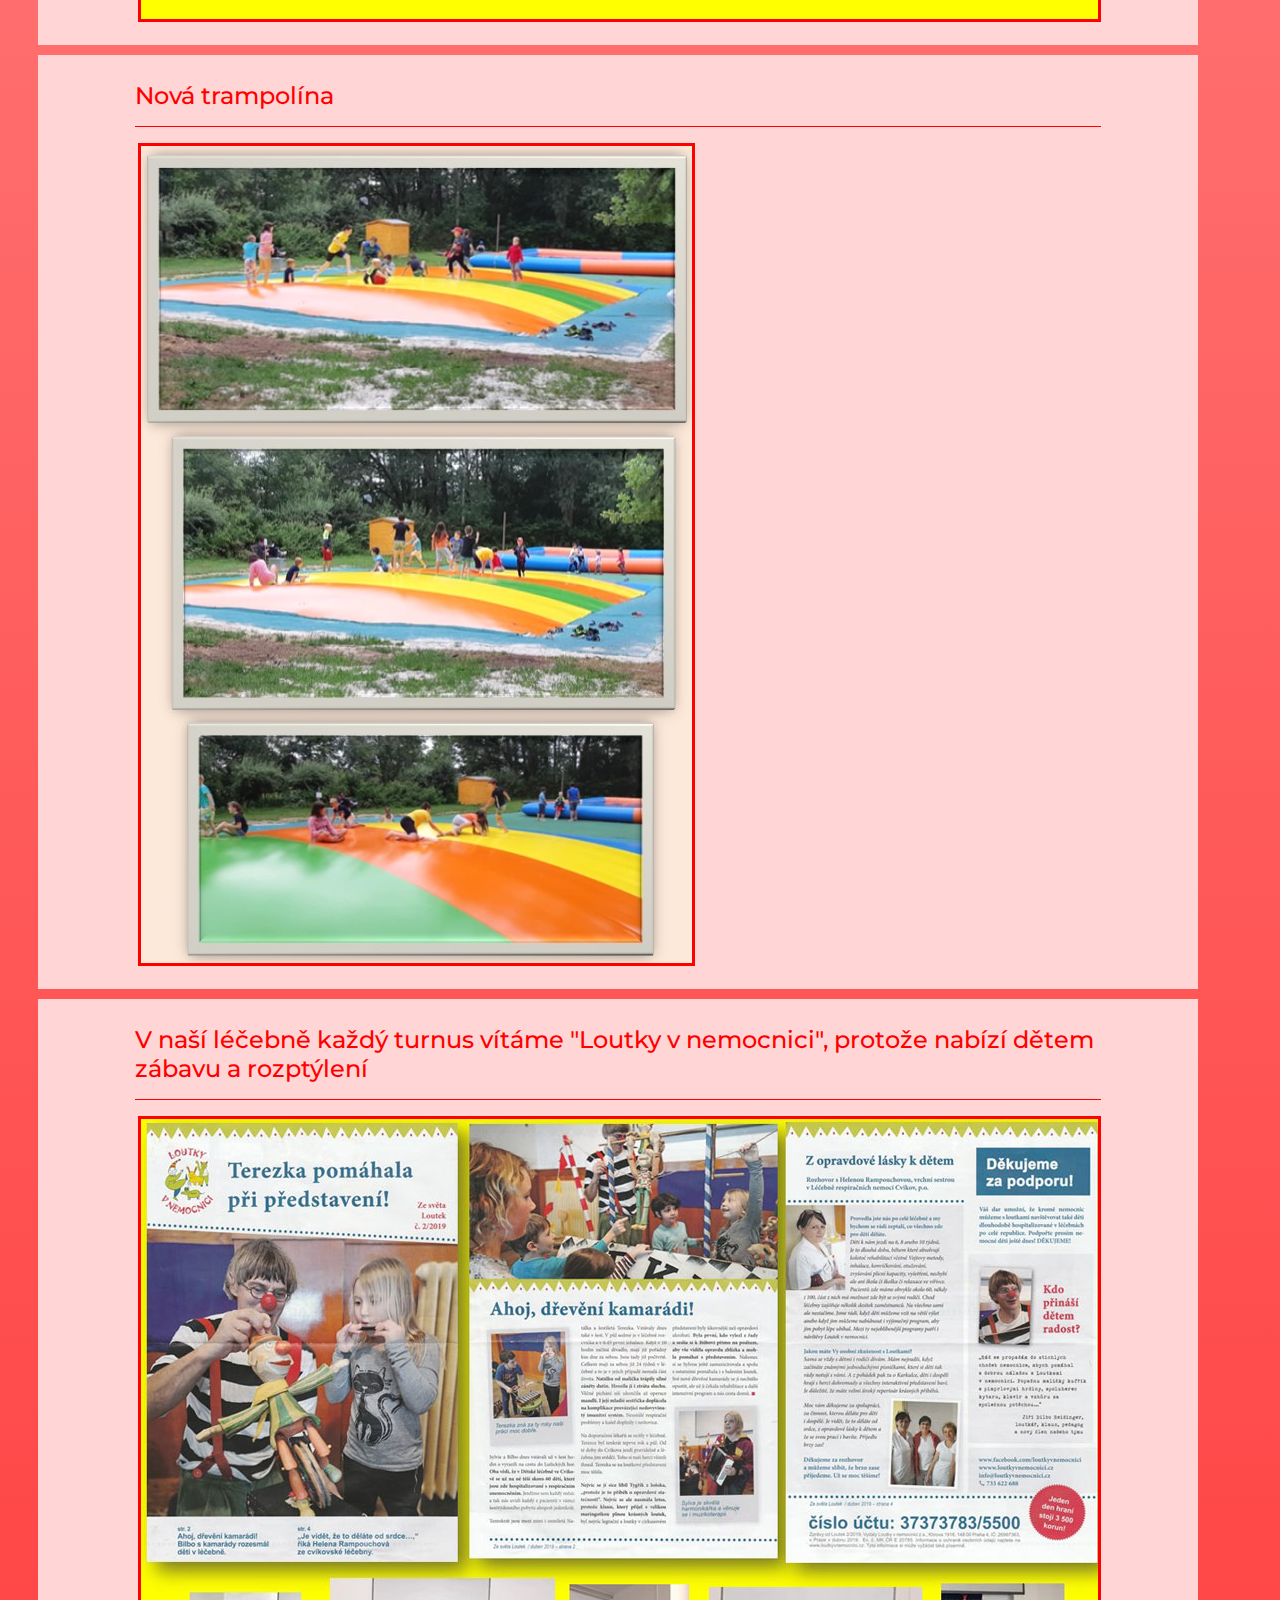
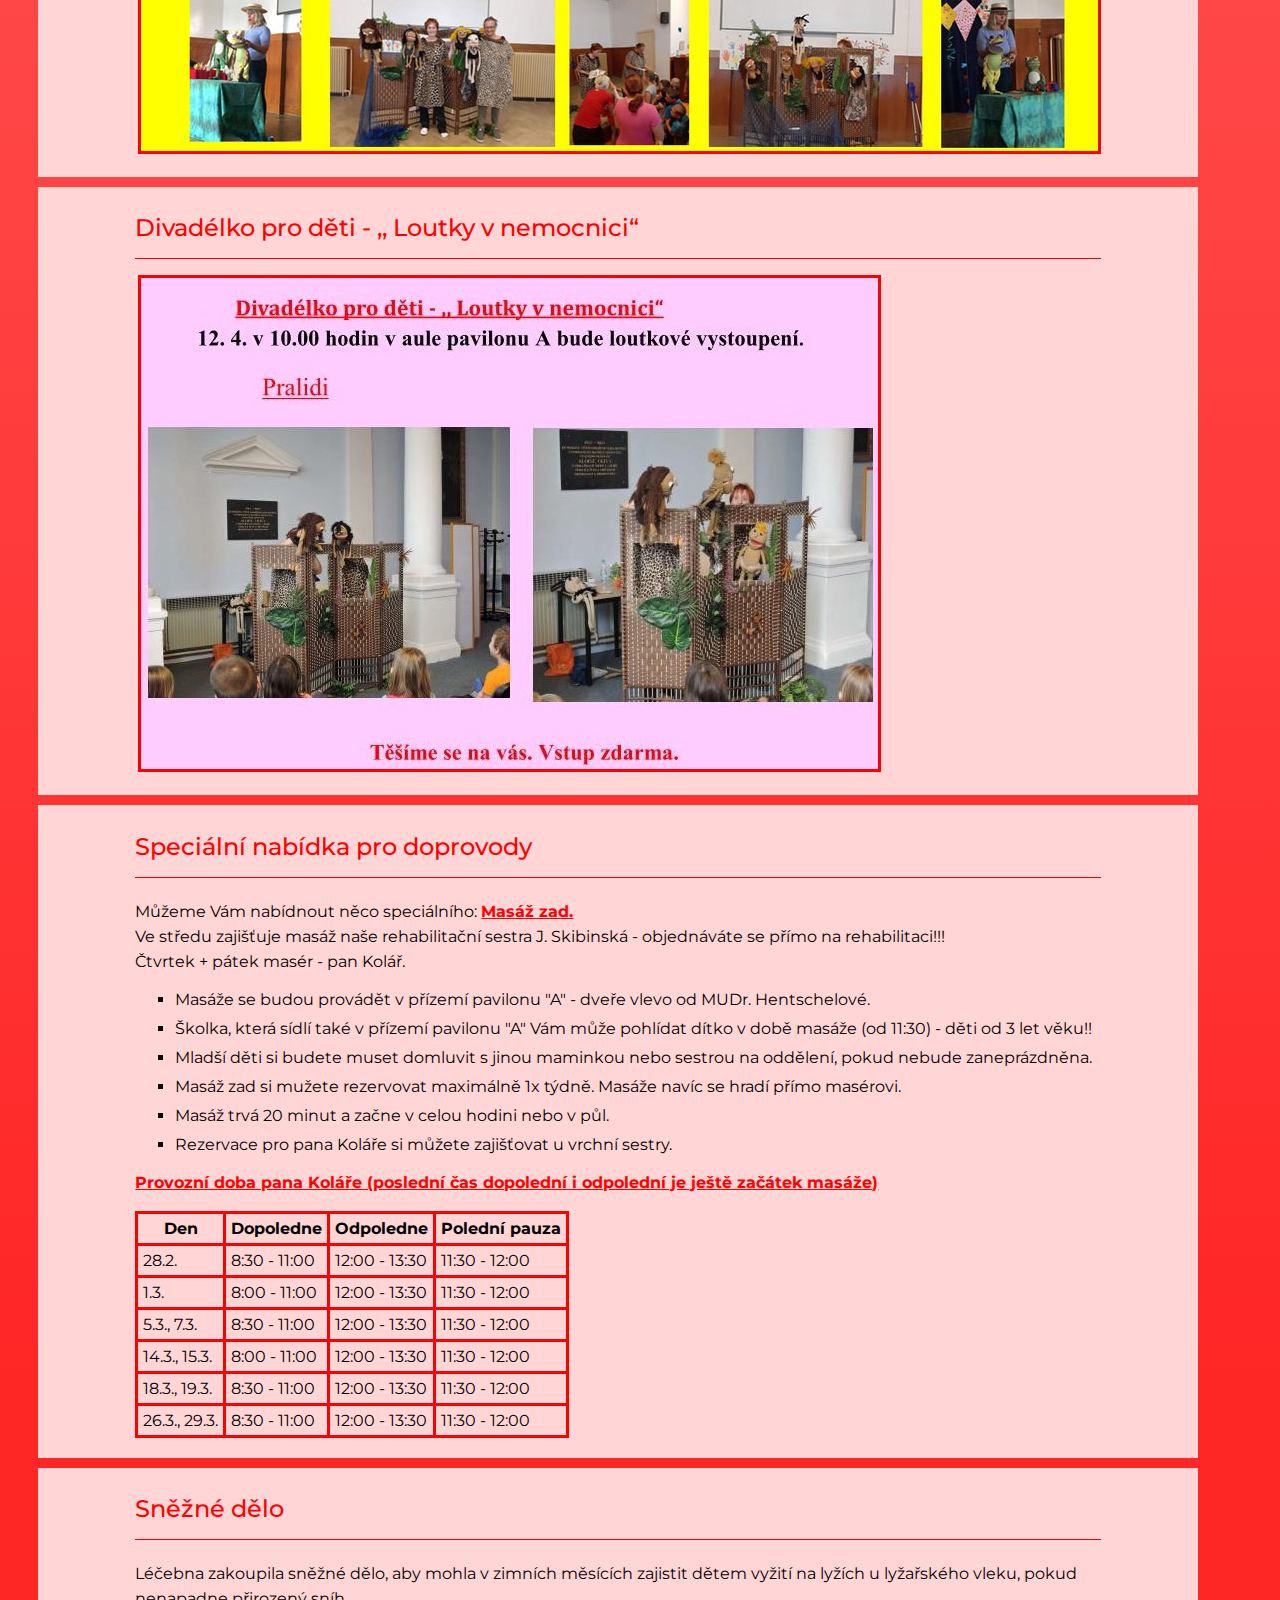
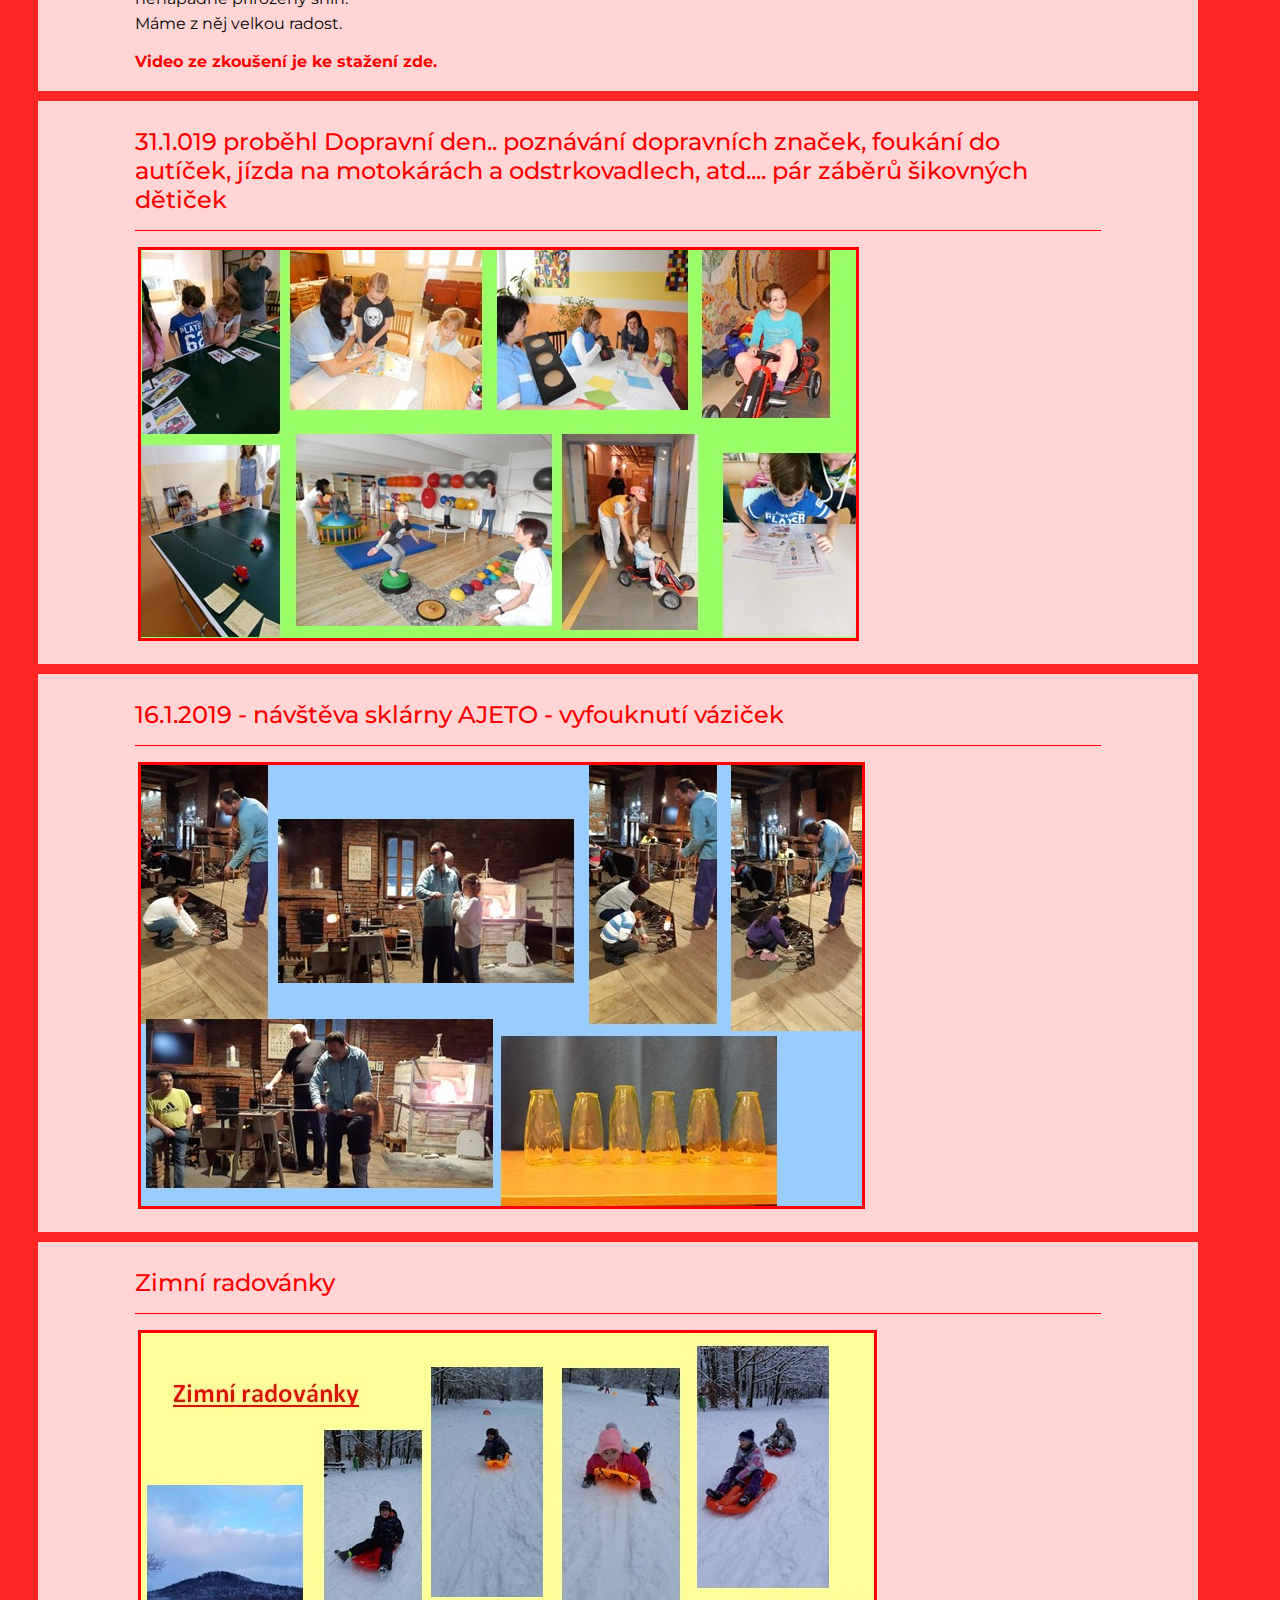
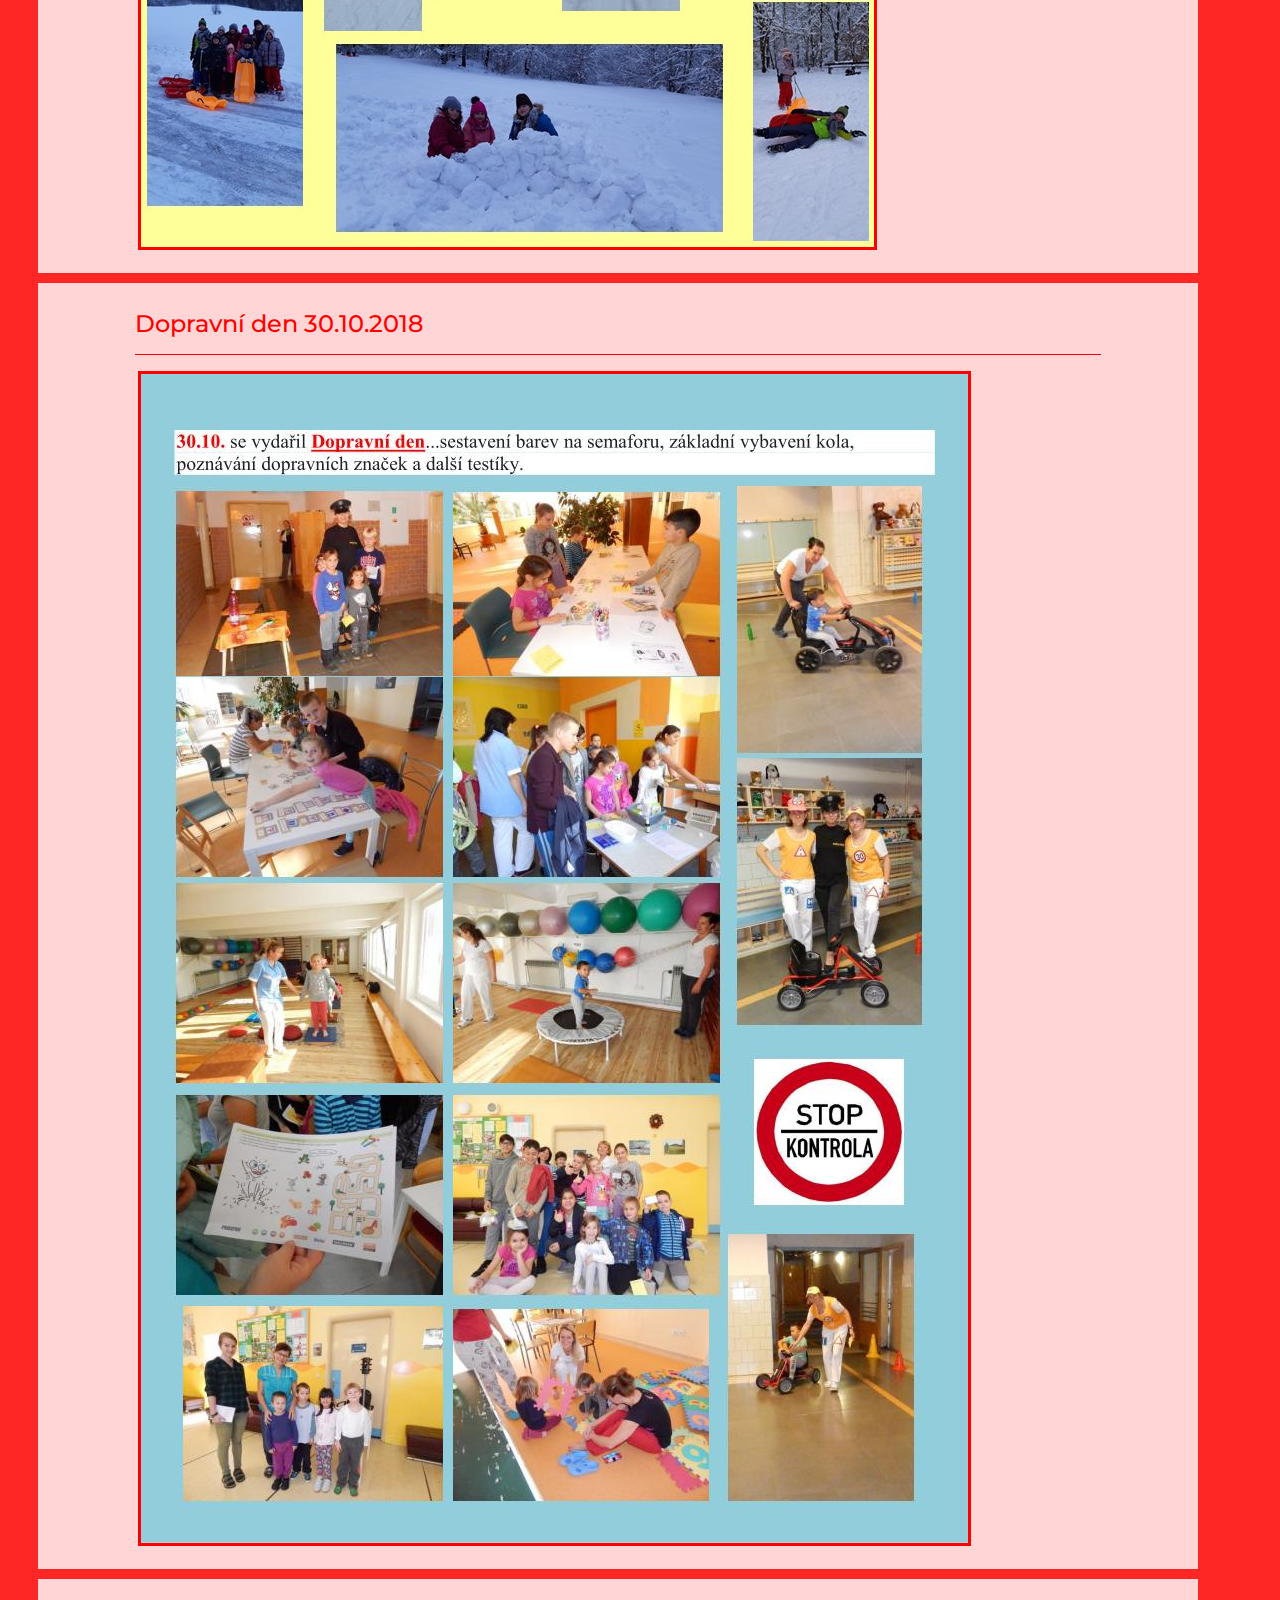
==== commit 18c17b05: "Add files via upload" ====
--- a/index.html
+++ b/index.html
@@ -1,516 +1,516 @@
-<!doctype html>
-<html>
-<head>
-	<meta charset="utf-8">
-	<title>Léčebna</title>
-	<link rel="preconnect" href="https://fonts.gstatic.com">
-	<link href="https://fonts.googleapis.com/css2?family=Montserrat:ital,wght@0,100;0,200;0,300;0,400;0,500;0,600;0,700;0,800;0,900;1,100;1,200;1,300;1,400;1,500;1,600;1,700;1,800;1,900&display=swap" rel="stylesheet">
-	<link rel="stylesheet"href="css/style.css">
-	<meta name="viewport"content="width=device-width,initial-scale=1">
-</head>
-<body class="red-gradient">
-	<header>
-		<div class="cover group">
-	    	<a href="#">
-	        	<img src="img/LogoDL.png" alt="logo DL"class="logoDL">
-		 	</a>
-		</div>
-    </header>
-    <menu>
-        <ul class="group">
-        	<li><a class="aktuality-selected" href="#">Aktuality</a></li>
-        	<li><a class="lecebna" href="Lecebna.html">Léčebna</a></li>
-        	<li><a class="info" href="Informace.html">Informace</a></li>
-            <li><a class="procedury" href="Procedury.html">Procedury</a></li>
-            <li><a class="foto" href="Fotogalerie.html">fotogalerie</a></li>
-        </ul>
-    </menu>
-    <div class="group">
-        <div class="sidebar">
-        	<ul class="red-sidebar">
-        		<li>
-        			<a href="https://www.facebook.com/groups/171614179525632/">
-        				<img src="img/facebook-circular-logo.png" alt="facebook">
-        			</a>
-        			<a href="https://www.facebook.com/groups/171614179525632/" target="_blank">Dětská léčebna Cvikov</a>
-        		</li>
-        		<li>
-        			<a href="tel:487 751 241-2">
-        				<img src="img/phone-call.png" alt="telefon">
-        			</a>
-        			<a href="tel:487 751 241-2">487 751 241-2</a>
-        		</li>
-        		<li>
-        			<a href="mailto:dlcvikov.prijimacka@tiscali.cz " target="_blank">
-        				<img src="img/email.png" alt="email">
-        			</a>
-        			<a href="mailto:dlcvikov.prijimacka@tiscali.cz" target="_blank">dlcvikov.prijimacka@tiscali.cz</a>
-        		</li>
-        		<li>
-        			<a href="#" target="_blank">Testování Covid-19</a>
-        		</li>
-        	</ul>
-        </div>
-        <div class="main">
-        	<div class="article red">
-        		<h1>Novinky pod stromeček 2021</h1>
-        		<hr>
-        		<div class="group">
-        			<img src="img/novinky_pod_stromecek_2021.jpg" alt="novinky pod stromeček 2021">
-        		</div>
-        	</div>
-    		<div class="article red">
-    		    <h1>Dopis lékařům</h1>
-    		    <hr/>
-    		    <p>
-    		    	Léčebna respiračních nemocí Cvikov
-    		    	Martinovo údolí, 471 54 Cvikov <br>
-    		    	Ing. Rudolf Focke <br>
-    		    	12.7.2021
-    		    </p>
-    		    <p>
-    		    	Vážené dámy a pánové, po generační obměně, kdy nám odešel do důchodu dlouholetý primář Daniel Schneeberger, jsme se dostali do situace, kdybychom rádi přivítali v našem týmu novou posilu. Máme zájem o lékaře se zkušenostmi, případně i o pracujícího seniora, nebo začínajícího lékaře, kterého jsme schopni do problematiky dětské pediatrie uvést.
-    		    </p>
-    		    <h4>Nabízíme:</h4>
-    		   		<ul class="article-list">
-    		   			<li>Stabilní zaměstnání ve velmi dobrém a zkušeném kolektivu</li>
-    		   			<li>Mzdu dle státních tabulek</li>
-    		   			<li>Startovací byt přímo v areálu</li>
-    		   			<li>Služby máme pokryté externími lékaři</li>
-    		   		</ul>
-    		   	<p>Na závěr bych vám chtěl poděkovat za všechny děti, které jste k nám poslali do dětské části léčebny v minulých letech, a těšíme se na úspěšnou spolupráci i v letech budoucích.</p>
-    		   	<h4>Kontakt:</h4>
-    		   		<p>Léčebna respiračních nemocí Cvikov, p.o.
-    		   			<a href="mailto:dlcvikov.reditel@tiskali.cz">dlcvikov.reditel@tiskali.cz</a>
-    		   			<a href="tel:602545073">602545073</a>
-    		   	    </p>
-    		</div>
-    		<div class="article red">
-    			<h1>Novinky pod stromeček v termínu od 6.11.2021 do 30.3.2022</h1>
-    			<hr/>
-    			<dl>
-    				<dt>Sněhové dělo:</dt>
-    				<dd>kompletně vyřešený zasněžovací systém funkční od -2°C</dd>
-    				<dd>k dispozici je lanový vlek 75 m s rolbou upravenou sjezdovkou</dd>
-    			</dl>
-    			<dl>
-    				<dt>Ledová plocha:</dt>
-    				<dd>přírodní ledová plocha, syntetický led k celoročnímu bruslení</dd>
-    				<dd>syntetický led k celoročnímu bruslení</dd>
-    			</dl>
-    			<dl>
-    				<dt>Půjčovna:</dt>
-    				<dd>40 párů lyží včetně bot</dd>
-    				<dd>31 párů bruslí a 31 helem</dd>
-    			</dl>
-    			<dl>
-    				<dt>Dílničky:</dt>
-    				<dd>keramická dílna, korálkování, pletení košíků, drátkování, výtvarná odpoledne</dd>
-    			</dl>
-    			<dl>
-    				<dt>Výlety zdarma:</dt>
-    				<dd>jízda na koni, v kočáře, terénním autem, mašinkou, lodí a za sněhem</dd>
-    			</dl>
-    			<dl>
-    				<dt>Nové herní místo:</dt>
-    				<dd>cca 380 m2 v jídelně pavilonu “A“(molitanová stavebnice, X-box)</dd>
-    			</dl>
-    			<dl>
-    				<dt>Společné cvičení:</dt>
-    				<dd>pro maminky pod vedením rehabilitační sestry jednou týdně</dd>
-    				<dd>bezplatně masáže pro maminky jednou týdně</dd>
-    			</dl>
-    			<dl>
-    				<dt>Ubytování:</dt>
-    				<dd>45 pokojů s vlastním WC, sprchou, smart TV, ledničkou a internetem vše zdarma</dd>
-    			</dl>
-    			<dl>
-    				<dt>Bezpečná oddělení:</dt>
-    				<dd>s 5 maminkami, vlastní sesternou, jídelnou, hernou a inhalační místností</dd>
-    			</dl>
-    			<dl>
-    				<dt>Termo kamera:</dt>
-    				<dd>při vstupu do vrátnice bezpečnostní systém měření teploty včetně vyhodnocení</dd>
-    			</dl>
-    			<dl>
-    				<dt>Tradiční zimní Wellness nabídka:</dt>
-    				<dd>od 6.11.2021 do 30.3.2022 pro zlepšení fyzické a psychické pohody</dd>
-    			</dl>
-    			<dl>
-    				<dt>Finská sauna:</dt>
-    				<dd>s ochlazovacím bazénem, sprchou, arktickou mlhovinou a pohádkami v potící místnosti</dd>
-    				<dd>2x týdně bezplatně</dd>
-    			</dl>
-    			<dl>
-    				<dt>Perlivý bazén:</dt>
-    				<dd>objem 4,5m³ s anatomickými sedačkami</dd>
-    				<dd>pro zvýšení pohody instalovány 2 kusy průmyslových odvlhčovačů vzduchu</dd>
-    				<dd>2x týdně bezplatně</dd>
-    			</dl>
-    			<dl>
-    				<dt>Masáž:</dt>
-    				<dd>bezplatná 25 minutová masáž pro doprovod pracovnicí rehabilitace jednou týdně</dd>
-    			</dl>
-    			<dl>
-    				<dt>Vepřové hody:</dt>
-    				<dd>na ukončení zimních léčebných pobytů připravíme vepřové hody ve Cvikovském pivovaru bezplatně pro klienty a jednoho rodinného příslušníka</dd>
-    			</dl>
-    			<dl>
-    				<dt>Vánoční cukroví:</dt>
-    				<dd>na cestu domů dostanou maminky 1 kg vánočního máslového cukroví ze soukromé cukrárny</dd>
-    				<dd>děti bez doprovodu - 0,25 kg cukroví</dd>
-    			</dl>
-    			<dl>
-    				<dt>Trixi park:</dt>
-    				<dd>maximálně 2 x bezplatný výlet za pobyt</dd>
-    			</dl>
-    			<dl>
-    				<dt>Bobování:</dt>
-    				<dd>2x bezplatně výlet za sněhem do Bedřichova v případě nedostatku sněhu</dd>
-    			</dl>
-    		</div>
-    		<div class="article red">
-    			<h1>Návštěvy od 18.6.2021</h1>
-    			<hr>
-    			<p><strong>Od 18.6.2021 jsou v DL Cvikov povoleny návštěvy rodinných příslušníku i na nocleh v omezeném provozu!</strong></p>
-    			<ul class="article-list">
-    				<li>V probíhajícím turnusu se povoluje návštěva počínaje 18.6., která už zůstane do vašich odjezdů.</li>
-    				<li>V budovách DL je povinnost používat ochranu úst i nosu ústenkou.</li>
-    				<li>Návštěvu si musíte předem nahlásit na vrátnici (bude evidována v knize návštěv) a sestře na oddělení.</li>
-    				<li>V době od 11:00 do 11:30 a od 15:00 do 15:30 nebude vstup návštěv povolen (přestávka na vrátnici)</li>
-    				<li>Návštěvu na nocleh nahlásíte sestře na oddělení, poplatek uhradíte v pokladně a doklad o zaplacení předložíte sestře na oddělění, která vám vydá lůžkoviny</li>
-    			</ul>
-    			<p><strong>Osoba, která přijde na návštěvu, se na vrátnici prokáže občanským průkazem a certifikátem s negativním antigenním testem ne starším 48 hodin, nebo s ukončeným očkováním Covid 19.</strong>Tato povinnost platí i při výměně doprovodné osoby, jen se prokáže na oddělené u sestře!!!</p>
-    			<h3>Výtěrové centrum</h3>
-    			<ul class="article-list">
-    				<li>Výtěrové centrum se nachází v pavilonu C</li>
-    				<li>Do centra je nutno se zarezervovat na internetu,nebo požádat pracovníka vrátnice, aby se zeptal na volný termín - Osobně a ani telefonicky tým sester nerušte!</li>
-    				<li>V centru sestra zadá zájemce do počítačového systému hygieny, kde zjistí, zda zájemce splňuje podmínky neplaceného výtěru - pokud splňovat nebude,může si nechat udělat test za poplatek 350 Kč.</li>
-    				<li>Centrum mohou klienti využít i pro antigenní test potřebný např. pro vstup do restaurace atd...</li>
-    			</ul>
-    			<h3>Stravování návštěv</h3>
-    			<ul class="article-list">
-    				<li>Od prvního dne ubytování je stravovací povinnost</li>
-    				<li>Ze tří denních jídel je povinnost si zajistit dvě jídla dle výběru (snídaně+večeře, snídaně+oběd, oběd+ večeře).</li>
-    				<li>Návštěvy se stravují v jídelně personálu v hlavní budově.</li>
-    				<li>Strava se časově zajišťuje dle rozpisu na nástěnkách na odděleních.</li>
-    			</ul>
-    			<p><strong>Zvažte vždy pečlivě každou návštěvu u svých rodinných příslušníků.</strong></p>
-    			<p>Děkujeme vám za pochopení, vrchní sestra DL Helena Rampouchová.</p>
-    		</div>
-    		<div class="article red">
-    		    <h1>Fotografie z Února 2021</h1>
-    		    <hr/>
-    		    <div class="group photogallery">
-    		    	<a href="img/feb21_1.jpg">
-    		    	<img src="img/feb21_1thumb.jpg" alt="únor 2021"></a>
-    		    	<a href="img/feb21_2.jpg">
-    		    	<img src="img/feb21_2thumb.jpg" alt="únor 2021"></a>
-    		    	<a href="img/feb21_3.jpg">
-    		    	<img src="img/feb21_3thumb.jpg" alt="únor 2021"></a>
-    		    	<a href="img/feb21_4.jpg">
-    		    	<img src="img/feb21_4thumb.jpg" alt="únor 2021"></a>
-    		    	<a href="img/feb21_5.jpg">
-    		    	<img src="img/feb21_5thumb.jpg" alt="únor 2021"></a>
-    		    	<a href="img/feb21_6.jpg">
-    		    	<img src="img/feb21_6thumb.jpg" alt="únor 2021"></a>
-    		    	<a href="img/feb21_7.jpg">
-    		    	<img src="img/feb21_7thumb.jpg" alt="únor 2021"></a>
-    		    	<a href="img/feb21_8.jpg">
-    		    	<img src="img/feb21_8thumb.jpg" alt="únor 2021"></a>
-    		    	<a href="img/feb21_9.jpg">
-    		    	<img src="img/feb21_9thumb.jpg" alt="únor 2021"></a>
-    		    	<a href="img/feb21_10.jpg">
-    		    	<img src="img/feb21_10thumb.jpg" alt="únor 2021"></a>
-    		    	<a href="img/feb21_11.jpg">
-    		    	<img src="img/feb21_11thumb.jpg" alt="únor 2021"></a>
-    		    	<a href="img/feb21_12.jpg">
-    		    	<img src="img/feb21_12thumb.jpg" alt="únor 2021"></a>
-    		    	<a href="img/feb21_13.jpg">
-    		    	<img src="img/feb21_13thumb.jpg" alt="únor 2021"></a>
-    		    	<a href="img/feb21_14.jpg">
-    		    	<img src="img/feb21_14thumb.jpg" alt="únor 2021"></a>
-    		    	<a href="img/feb21_15.jpg">
-    		    	<img src="img/feb21_15thumb.jpg" alt="únor 2021"></a>
-    		    	<a href="img/feb21_16.jpg">
-    		    	<img src="img/feb21_16thumb.jpg" alt="únor 2021"></a>
-    		    	<a href="img/feb21_17.jpg">
-    		    	<img src="img/feb21_17thumb.jpg" alt="únor 2021"></a>
-    		    	<a href="img/feb21_18.jpg">
-    		    	<img src="img/feb21_18thumb.jpg" alt="únor 2021"></a>
-    		    	<a href="img/feb21_19.jpg">
-    		    	<img src="img/feb21_19thumb.jpg" alt="únor 2021"></a>
-    		    	<a href="img/feb21_20.jpg">
-    		    	<img src="img/feb21_20thumb.jpg" alt="únor 2021"></a>
-    		    	<a href="img/feb21_21.jpg">
-    		    	<img src="img/feb21_21thumb.jpg" alt="únor 2021"></a>
-    		    </div>
-    		</div>
-    		<div class="article red">
-    		    <h1>Cena hejtmana za společenskou odpovědnost 2019</h1>
-    		    <hr/>
-    		    <p>Dětská a i dospělá část léčebny respiračních nemocí Cvikov, příspěvková organizace získala ocenění:</p>
-    		    <p>
-    		    	Cena hejtmana za společenskou odpovědnost 2019 - <strong class="red-text"> 1. místo</strong>
-    		    </p>
-    		    <p>
-    		    	v kategorii organizace veřejného sektoru, veřejně prospěšné organizace a organizace, jejichž hlavní náplní činnosti není podnikání s více než 50 zaměstnanci
-    		    </p>
-    		    <div class="group photogallery">
-                    <a href="img/cena_hejtmana1big.jpg">
-                    	<img src="img/cena_hejtmana1.jpg" alt="cena_hejtmana">
-                    </a>
-                    <a href="img/cena_hejtmana2big.jpg">
-                    	<img src="img/cena_hejtmana2.jpg" alt="cena_hejtmana">
-                    </a>
-    		    </div>
-    		</div>
-    		<div class="article red">
-    			<h1>Projížďka kočárem po okolí dětské léčebny</h1>
-    			<hr>
-    			<div class=" group photogallery">
-    				<a href="img/kocar1.jpg">
-    					<img src="img/kocar1thumb.jpg" alt="kočár">
-    				</a>
-    				<a href="img/kocar2.jpg">
-    					<img src="img/kocar2thumb.jpg" alt="kočár">
-    				</a>
-    				<a href="img/kocar3.jpg">
-    					<img src="img/kocar3thumb.jpg" alt="kočár">
-    				</a>
-    				<a href="img/kocar4.jpg">
-    					<img src="img/kocar4thumb.jpg" alt="kočár">
-    				</a>
-    				<a href="img/kocar5.jpg">
-    					<img src="img/kocar5thumb.jpg" alt="kočár">
-    				</a>
-    				<a href="img/kocar6.jpg">
-    					<img src="img/kocar6thumb.jpg" alt="kočár">
-    				</a>
-    				<a href="img/kocar7.jpg">
-    					<img src="img/kocar7thumb.jpg" alt="kočár">
-    				</a>
-    				<a href="img/kocar8.jpg" alt="">
-    					<img src="img/kocar8thumb.jpg" alt="kočár">
-    				</a>
-    			</div>
-    		</div>
-    		<div class="article red">
-    			<h1>Nově opravený pavilon C</h1>
-    			<hr>
-    			<div class="group photogallery">
-    				<a href="img/pavilonC.jpg">
-    					<img src="img/pavilonCthumb.jpg" alt="nový pavilon C">
-    				</a>
-    				<a href="img/pavilonC2.jpg">
-    					<img src="img/pavilonC2thumb.jpg" alt="nový pavilon C">
-    				</a>
-    			</div>
-    		</div>
-    		<div class="article red">
-    			<h1>Poslední aktuální informace</h1>
-    			<hr>
-    			<p>
-    				29.4.2020 nastupují do dětské léčebny děti bez doprovodů s výsledkem testu na Covid-19.
-                    Situace v Libereckém kraji je nadějná, proto počítáme s nástupním termínem 14. 5., dle plánu za určitých podmínek.
-    			</p>
-    			<a href="pdf/221 Prikaz reditele.pdf" target="_blank">Příkaz ředitele</a>
-    			<a href="pdf/prohlaseni Covid-19.pdf" target="_blank">Prohlášení SARS 2 Covid</a>
-    		</div>
-    		<div class="article red">
-    			<h1>Zasněžujeme</h1>
-    			<hr>
-    			<div class="group">
-    				<img src="img/2020_zasnezujeme.jpg" alt="zasněžování">
-    			</div>
-    		</div>
-    		<div class="article red">
-    			<h1>Nová trampolína</h1>
-    			<hr>
-    			<div class="group">
-    				<img src="img/nova_trampolina.jpg" alt="nová trampolína">
-    			</div>
-    		</div>
-    		<div class="article red">
-    			<h1>V naší léčebně každý turnus vítáme "Loutky v nemocnici", protože nabízí dětem zábavu a rozptýlení</h1>
-    			<hr>
-    			<div class="group">
-    				<img src="img/loutky_v_nemocnici.jpg" alt="loutky v nemocnici">
-    			</div>
-    		</div>
-    		<div class="article red">
-    			<h1>Divadélko pro děti - ,, Loutky v nemocnici“</h1>
-    			<hr>
-    			<div class="group">
-    				<img src="img/Loutky_v_nemocnici (1).jpg" alt="loutky v nemocnici">
-    			</div>
-    		</div>
-    		<div class="article red">
-    			<h1>Speciální nabídka pro doprovody</h1>
-    			<hr>
-    			<p>Můžeme Vám nabídnout něco speciálního: <strong>Masáž zad.</strong><br>
-    			Ve středu zajišťuje masáž naše rehabilitační sestra J. Skibinská - objednáváte se přímo na rehabilitaci!!!<br>
-    			Čtvrtek + pátek masér - pan Kolář.</p>
-    			<ul class="article-list">
-    				<li>Masáže se budou provádět v přízemí pavilonu "A" - dveře vlevo od MUDr. Hentschelové.</li>
-    				<li>Školka, která sídlí také v přízemí pavilonu "A" Vám může pohlídat dítko v době masáže (od 11:30) - děti od 3 let věku!!</li>
-    				<li>Mladší děti si budete muset domluvit s jinou maminkou nebo sestrou na oddělení, pokud nebude zaneprázdněna.</li>
-    				<li>Masáž zad si mužete rezervovat maximálně 1x týdně. Masáže navíc se hradí přímo masérovi.</li>
-    				<li>Masáž trvá 20 minut a začne v celou hodini nebo v půl.</li>
-    				<li>Rezervace pro pana Koláře si můžete zajišťovat u vrchní sestry.</li>
-    			</ul>
-    			<p><strong>Provozní doba pana Koláře (poslední čas dopolední i odpolední je ještě začátek masáže)</strong></p>
-    			<table>
-    				<thead>
-    					<tr>
-    						<th class="th-red">Den</th>
-    						<th class="th-red">Dopoledne</th>
-    						<th class="th-red">Odpoledne</th>
-    						<th class="th-red">Polední pauza</th>
-    					</tr>
-    				</thead>
-    				<tbody>
-    					<tr>
-    						<td class="td-red">28.2.</td>
-    						<td class="td-red">8:30 - 11:00</td>
-    						<td class="td-red">12:00 - 13:30</td>
-    						<td class="td-red">11:30 - 12:00</td>
-    					</tr>
-    					<tr>
-    						<td class="td-red">1.3.</td>
-    						<td class="td-red">8:00 - 11:00</td>
-    						<td class="td-red">12:00 - 13:30</td>
-    						<td class="td-red">11:30 - 12:00</td>
-    					</tr>
-    					<tr>
-    						<td class="td-red">5.3., 7.3.</td>
-    						<td class="td-red">8:30 - 11:00</td>
-    						<td class="td-red">12:00 - 13:30</td>
-    						<td class="td-red">11:30 - 12:00</td>
-    					</tr>
-    					<tr>
-    						<td class="td-red">14.3., 15.3.</td>
-    						<td class="td-red">8:00 - 11:00</td>
-    						<td class="td-red">12:00 - 13:30</td>
-    						<td class="td-red">11:30 - 12:00</td>
-    					</tr>
-    					<tr>
-    						<td class="td-red">18.3., 19.3.</td>
-    						<td class="td-red">8:30 - 11:00</td>
-    						<td class="td-red">12:00 - 13:30</td>
-    						<td class="td-red">11:30 - 12:00</td>
-    					</tr>
-    					<tr>
-    						<td class="td-red">26.3., 29.3.</td>
-    						<td class="td-red">8:30 - 11:00</td>
-    						<td class="td-red">12:00 - 13:30</td>
-    						<td class="td-red">11:30 - 12:00</td>
-    					</tr>
-    				</tbody>
-    			</table>
-    		</div>
-    		<div class="article red">
-    			<h1>Sněžné dělo</h1>
-    			<hr>
-    			<p>Léčebna zakoupila sněžné dělo, aby mohla v zimních měsících zajistit dětem vyžití na lyžích u lyžařského vleku, pokud nenapadne přirozený sníh. <br>Máme z něj velkou radost.</p>
-    			<a href="video/zkouska snehoveho dela.mp4" target="_blank">Video ze zkoušení je ke stažení zde.</a>
-    		</div>
-    		<div class="article red">
-    			<h1>31.1.019 proběhl Dopravní den.. poznávání dopravních značek, foukání do autíček, jízda na motokárách a odstrkovadlech, atd.... pár záběrů šikovných dětiček</h1>
-    			<hr>
-    			<div class="group">
-    				<img src="img/2019-01-31_dopravni_den.jpg" alt="Dopravní den">
-    			</div>
-    		</div>
-    		<div class="article red">
-    			<h1>16.1.2019 - návštěva sklárny AJETO - vyfouknutí váziček</h1>
-    			<hr>
-    			<div class="group">
-    				<img src="img/ajeto_16-1-2019.jpg" alt="ajeto">
-    			</div>
-    		</div>
-    		<div class="article red">
-    			<h1>Zimní radovánky</h1>
-    			<hr>
-    			<div class="group">
-    				<img src="img/zimni_radovanky_2018.jpg" alt="zimní radovánky">
-    			</div>
-    		</div>
-    		<div class="article red">
-    			<h1>Dopravní den 30.10.2018</h1>
-    			<hr>
-    			<div class="group">
-    				<img src="img/2018-10-30 dopravni den.jpg" alt="Dopravní den">
-    			</div>
-    		</div>
-    		<div class="article red">
-    			<h1>12.10.2018 se konal v léčebně karneval</h1>
-    			<hr>
-    			<div class="group">
-    				<img src="img/2018-10-12-karneval.jpg" alt="Karneval">
-    			</div>
-    		</div>
-    		<div class="article red">
-    			<h1>Výlet na hrad Oybin dne 10.10.2018</h1>
-    			<hr>
-    			<div class="group gallery">
-    				<a href="img/Oybin2018.jpg">
-    					<img src="img/Oybin2018thumb.jpg" alt="Oybin">
-    				</a>
-    				<a href="img/Oybin2018(1).jpg">
-    					<img src="img/Oybin2018(1)thumb.jpg" alt="Oybin">
-    				</a>
-    			</div>
-    		</div>
-        </div>
-    </div>
-    <div class="pre-footer group">
-    	<div class="contacts">
-    		<p>Léčebna respiračních nemocí Cvikov, p.o., <br>
-    			dětská léčebna <br>
-				Ústavní 529/II <br>
-				471 54 Cvikov
-			</p>
-			<img src="img/LK.jpg" alt="">
-    	</div>
-    	<div class="contacts">
-    		<h3 class="footer-header">Fakturační adresa:</h3>
-    		<p>
-    				Léčebna respiračních nemocí Cvikov, <br>
-    				příspěvková organizace <br>
-					Martinovo Údolí 532/II <br>
-					471 54 Cvikov <br>
-					IČO: 00673951 <br>
-					DIČ: CZ00673951
-			</p>
-			<a href="tel:487 751 241-2">487 751 241-2 (spojovatelka)</a>
-    	</div>
-    	<div class="contacts">
-    		<h3 class="footer-header">E-maily:</h3>
-    		<p class="mails">primář - MUDr. Daniel Schneeberger </p>
-    		<a href="mailto:dlcvikov.primar@seznam.cz
-			" target="_blank">dlcvikov.primar@seznam.cz
-			</a>
-			<p class="mails">ředitel - ing. Rudolf Focke
-			</p>
-			<a href="mailto:dlcvikov.reditel@tiscali.cz
-			" target="_blank">dlcvikov.reditel@tiscali.cz
-			</a>
-			<p class="mails">hlavní sestra, paní Helena Rampouchová
-			</p>
-			<a href="mailto:dlcvikov.hlsestra@seznam.cz
-			" target="_blank">dlcvikov.hlsestra@seznam.cz
-			</a>
-			<p class="mails">přijímací kancelář - paní Milena Haklová
-			</p>
-			<a href="mailto:dlcvikov.prijimacka@tiscali.cz
-			" target="_blank">dlcvikov.prijimacka@tiscali.cz
-			</a>
-    	</div>
-    </div>
-    <footer>
-    	<p>webmaster: Monaly&copy; (2022)</p>
-    </footer>
-    <script src="script.js"></script>
-</body>
-</html>
+<!doctype html>
+<html>
+<head>
+	<meta charset="utf-8">
+	<title>Aktuality</title>
+	<link rel="preconnect" href="https://fonts.gstatic.com">
+	<link href="https://fonts.googleapis.com/css2?family=Montserrat:ital,wght@0,100;0,200;0,300;0,400;0,500;0,600;0,700;0,800;0,900;1,100;1,200;1,300;1,400;1,500;1,600;1,700;1,800;1,900&display=swap" rel="stylesheet">
+	<link rel="stylesheet"href="css/style.css">
+	<meta name="viewport"content="width=device-width,initial-scale=1">
+</head>
+<body class="red-gradient">
+	<header>
+		<div class="cover group">
+	    	<a href="#">
+	        	<img src="img/LogoDL.png" alt="logo DL"class="logoDL">
+		 	</a>
+		</div>
+    </header>
+    <menu>
+        <ul class="group">
+        	<li><a class="aktuality-selected" href="#">Aktuality</a></li>
+        	<li><a class="lecebna" href="Lecebna.html">Léčebna</a></li>
+        	<li><a class="info" href="Informace.html">Informace</a></li>
+            <li><a class="procedury" href="Procedury.html">Procedury</a></li>
+            <li><a class="foto" href="Fotogalerie.html">fotogalerie</a></li>
+        </ul>
+    </menu>
+    <div class="group">
+        <div class="sidebar">
+        	<ul class="red-sidebar">
+        		<li>
+        			<a href="https://www.facebook.com/groups/171614179525632/">
+        				<img src="img/facebook-circular-logo.png" alt="facebook">
+        			</a>
+        			<a href="https://www.facebook.com/groups/171614179525632/" target="_blank">Dětská léčebna Cvikov</a>
+        		</li>
+        		<li>
+        			<a href="tel:487 751 241-2">
+        				<img src="img/phone-call.png" alt="telefon">
+        			</a>
+        			<a href="tel:487 751 241-2">487 751 241-2</a>
+        		</li>
+        		<li>
+        			<a href="mailto:dlcvikov.prijimacka@tiscali.cz " target="_blank">
+        				<img src="img/email.png" alt="email">
+        			</a>
+        			<a href="mailto:dlcvikov.prijimacka@tiscali.cz" target="_blank">dlcvikov.prijimacka@tiscali.cz</a>
+        		</li>
+        	</ul>
+        </div>
+        <div class="main">
+            <div class="test-covid">
+                <a href="#" target="_blank">Testování Covid-19</a>
+            </div>
+        	<div class="article red">
+        		<h1>Novinky pod stromeček 2021</h1>
+        		<hr>
+        		<div class="group">
+        			<img src="img/novinky_pod_stromecek_2021.jpg" alt="novinky pod stromeček 2021">
+        		</div>
+        	</div>
+    		<div class="article red">
+    		    <h1>Dopis lékařům</h1>
+    		    <hr/>
+    		    <p>
+    		    	Léčebna respiračních nemocí Cvikov
+    		    	Martinovo údolí, 471 54 Cvikov <br>
+    		    	Ing. Rudolf Focke <br>
+    		    	12.7.2021
+    		    </p>
+    		    <p>
+    		    	Vážené dámy a pánové, po generační obměně, kdy nám odešel do důchodu dlouholetý primář Daniel Schneeberger, jsme se dostali do situace, kdybychom rádi přivítali v našem týmu novou posilu. Máme zájem o lékaře se zkušenostmi, případně i o pracujícího seniora, nebo začínajícího lékaře, kterého jsme schopni do problematiky dětské pediatrie uvést.
+    		    </p>
+    		    <h4>Nabízíme:</h4>
+    		   		<ul class="article-list">
+    		   			<li>Stabilní zaměstnání ve velmi dobrém a zkušeném kolektivu</li>
+    		   			<li>Mzdu dle státních tabulek</li>
+    		   			<li>Startovací byt přímo v areálu</li>
+    		   			<li>Služby máme pokryté externími lékaři</li>
+    		   		</ul>
+    		   	<p>Na závěr bych vám chtěl poděkovat za všechny děti, které jste k nám poslali do dětské části léčebny v minulých letech, a těšíme se na úspěšnou spolupráci i v letech budoucích.</p>
+    		   	<h4>Kontakt:</h4>
+    		   		<p>Léčebna respiračních nemocí Cvikov, p.o.
+    		   			<a href="mailto:dlcvikov.reditel@tiskali.cz">dlcvikov.reditel@tiskali.cz</a>
+    		   			<a href="tel:602545073">602545073</a>
+    		   	    </p>
+    		</div>
+    		<div class="article red">
+    			<h1>Novinky pod stromeček v termínu od 6.11.2021 do 30.3.2022</h1>
+    			<hr/>
+    			<dl>
+    				<dt>Sněhové dělo:</dt>
+    				<dd>kompletně vyřešený zasněžovací systém funkční od -2°C</dd>
+    				<dd>k dispozici je lanový vlek 75 m s rolbou upravenou sjezdovkou</dd>
+    			</dl>
+    			<dl>
+    				<dt>Ledová plocha:</dt>
+    				<dd>přírodní ledová plocha, syntetický led k celoročnímu bruslení</dd>
+    				<dd>syntetický led k celoročnímu bruslení</dd>
+    			</dl>
+    			<dl>
+    				<dt>Půjčovna:</dt>
+    				<dd>40 párů lyží včetně bot</dd>
+    				<dd>31 párů bruslí a 31 helem</dd>
+    			</dl>
+    			<dl>
+    				<dt>Dílničky:</dt>
+    				<dd>keramická dílna, korálkování, pletení košíků, drátkování, výtvarná odpoledne</dd>
+    			</dl>
+    			<dl>
+    				<dt>Výlety zdarma:</dt>
+    				<dd>jízda na koni, v kočáře, terénním autem, mašinkou, lodí a za sněhem</dd>
+    			</dl>
+    			<dl>
+    				<dt>Nové herní místo:</dt>
+    				<dd>cca 380 m2 v jídelně pavilonu “A“(molitanová stavebnice, X-box)</dd>
+    			</dl>
+    			<dl>
+    				<dt>Společné cvičení:</dt>
+    				<dd>pro maminky pod vedením rehabilitační sestry jednou týdně</dd>
+    				<dd>bezplatně masáže pro maminky jednou týdně</dd>
+    			</dl>
+    			<dl>
+    				<dt>Ubytování:</dt>
+    				<dd>45 pokojů s vlastním WC, sprchou, smart TV, ledničkou a internetem vše zdarma</dd>
+    			</dl>
+    			<dl>
+    				<dt>Bezpečná oddělení:</dt>
+    				<dd>s 5 maminkami, vlastní sesternou, jídelnou, hernou a inhalační místností</dd>
+    			</dl>
+    			<dl>
+    				<dt>Termo kamera:</dt>
+    				<dd>při vstupu do vrátnice bezpečnostní systém měření teploty včetně vyhodnocení</dd>
+    			</dl>
+    			<dl>
+    				<dt>Tradiční zimní Wellness nabídka:</dt>
+    				<dd>od 6.11.2021 do 30.3.2022 pro zlepšení fyzické a psychické pohody</dd>
+    			</dl>
+    			<dl>
+    				<dt>Finská sauna:</dt>
+    				<dd>s ochlazovacím bazénem, sprchou, arktickou mlhovinou a pohádkami v potící místnosti</dd>
+    				<dd>2x týdně bezplatně</dd>
+    			</dl>
+    			<dl>
+    				<dt>Perlivý bazén:</dt>
+    				<dd>objem 4,5m³ s anatomickými sedačkami</dd>
+    				<dd>pro zvýšení pohody instalovány 2 kusy průmyslových odvlhčovačů vzduchu</dd>
+    				<dd>2x týdně bezplatně</dd>
+    			</dl>
+    			<dl>
+    				<dt>Masáž:</dt>
+    				<dd>bezplatná 25 minutová masáž pro doprovod pracovnicí rehabilitace jednou týdně</dd>
+    			</dl>
+    			<dl>
+    				<dt>Vepřové hody:</dt>
+    				<dd>na ukončení zimních léčebných pobytů připravíme vepřové hody ve Cvikovském pivovaru bezplatně pro klienty a jednoho rodinného příslušníka</dd>
+    			</dl>
+    			<dl>
+    				<dt>Vánoční cukroví:</dt>
+    				<dd>na cestu domů dostanou maminky 1 kg vánočního máslového cukroví ze soukromé cukrárny</dd>
+    				<dd>děti bez doprovodu - 0,25 kg cukroví</dd>
+    			</dl>
+    			<dl>
+    				<dt>Trixi park:</dt>
+    				<dd>maximálně 2 x bezplatný výlet za pobyt</dd>
+    			</dl>
+    			<dl>
+    				<dt>Bobování:</dt>
+    				<dd>2x bezplatně výlet za sněhem do Bedřichova v případě nedostatku sněhu</dd>
+    			</dl>
+    		</div>
+    		<div class="article red">
+    			<h1>Návštěvy od 18.6.2021</h1>
+    			<hr>
+    			<p><strong>Od 18.6.2021 jsou v DL Cvikov povoleny návštěvy rodinných příslušníku i na nocleh v omezeném provozu!</strong></p>
+    			<ul class="article-list">
+    				<li>V probíhajícím turnusu se povoluje návštěva počínaje 18.6., která už zůstane do vašich odjezdů.</li>
+    				<li>V budovách DL je povinnost používat ochranu úst i nosu ústenkou.</li>
+    				<li>Návštěvu si musíte předem nahlásit na vrátnici (bude evidována v knize návštěv) a sestře na oddělení.</li>
+    				<li>V době od 11:00 do 11:30 a od 15:00 do 15:30 nebude vstup návštěv povolen (přestávka na vrátnici)</li>
+    				<li>Návštěvu na nocleh nahlásíte sestře na oddělení, poplatek uhradíte v pokladně a doklad o zaplacení předložíte sestře na oddělění, která vám vydá lůžkoviny</li>
+    			</ul>
+    			<p><strong>Osoba, která přijde na návštěvu, se na vrátnici prokáže občanským průkazem a certifikátem s negativním antigenním testem ne starším 48 hodin, nebo s ukončeným očkováním Covid 19.</strong>Tato povinnost platí i při výměně doprovodné osoby, jen se prokáže na oddělené u sestře!!!</p>
+    			<h3>Výtěrové centrum</h3>
+    			<ul class="article-list">
+    				<li>Výtěrové centrum se nachází v pavilonu C</li>
+    				<li>Do centra je nutno se zarezervovat na internetu,nebo požádat pracovníka vrátnice, aby se zeptal na volný termín - Osobně a ani telefonicky tým sester nerušte!</li>
+    				<li>V centru sestra zadá zájemce do počítačového systému hygieny, kde zjistí, zda zájemce splňuje podmínky neplaceného výtěru - pokud splňovat nebude,může si nechat udělat test za poplatek 350 Kč.</li>
+    				<li>Centrum mohou klienti využít i pro antigenní test potřebný např. pro vstup do restaurace atd...</li>
+    			</ul>
+    			<h3>Stravování návštěv</h3>
+    			<ul class="article-list">
+    				<li>Od prvního dne ubytování je stravovací povinnost</li>
+    				<li>Ze tří denních jídel je povinnost si zajistit dvě jídla dle výběru (snídaně+večeře, snídaně+oběd, oběd+ večeře).</li>
+    				<li>Návštěvy se stravují v jídelně personálu v hlavní budově.</li>
+    				<li>Strava se časově zajišťuje dle rozpisu na nástěnkách na odděleních.</li>
+    			</ul>
+    			<p><strong>Zvažte vždy pečlivě každou návštěvu u svých rodinných příslušníků.</strong></p>
+    			<p>Děkujeme vám za pochopení, vrchní sestra DL Helena Rampouchová.</p>
+    		</div>
+    		<div class="article red">
+    		    <h1>Fotografie z Února 2021</h1>
+    		    <hr/>
+    		    <div class="group photogallery">
+    		    	<a href="img/feb21_1.jpg">
+    		    	<img src="img/feb21_1thumb.jpg" alt="únor 2021"></a>
+    		    	<a href="img/feb21_2.jpg">
+    		    	<img src="img/feb21_2thumb.jpg" alt="únor 2021"></a>
+    		    	<a href="img/feb21_3.jpg">
+    		    	<img src="img/feb21_3thumb.jpg" alt="únor 2021"></a>
+    		    	<a href="img/feb21_4.jpg">
+    		    	<img src="img/feb21_4thumb.jpg" alt="únor 2021"></a>
+    		    	<a href="img/feb21_5.jpg">
+    		    	<img src="img/feb21_5thumb.jpg" alt="únor 2021"></a>
+    		    	<a href="img/feb21_6.jpg">
+    		    	<img src="img/feb21_6thumb.jpg" alt="únor 2021"></a>
+    		    	<a href="img/feb21_7.jpg">
+    		    	<img src="img/feb21_7thumb.jpg" alt="únor 2021"></a>
+    		    	<a href="img/feb21_8.jpg">
+    		    	<img src="img/feb21_8thumb.jpg" alt="únor 2021"></a>
+    		    	<a href="img/feb21_9.jpg">
+    		    	<img src="img/feb21_9thumb.jpg" alt="únor 2021"></a>
+    		    	<a href="img/feb21_10.jpg">
+    		    	<img src="img/feb21_10thumb.jpg" alt="únor 2021"></a>
+    		    	<a href="img/feb21_11.jpg">
+    		    	<img src="img/feb21_11thumb.jpg" alt="únor 2021"></a>
+    		    	<a href="img/feb21_12.jpg">
+    		    	<img src="img/feb21_12thumb.jpg" alt="únor 2021"></a>
+    		    	<a href="img/feb21_13.jpg">
+    		    	<img src="img/feb21_13thumb.jpg" alt="únor 2021"></a>
+    		    	<a href="img/feb21_14.jpg">
+    		    	<img src="img/feb21_14thumb.jpg" alt="únor 2021"></a>
+    		    	<a href="img/feb21_15.jpg">
+    		    	<img src="img/feb21_15thumb.jpg" alt="únor 2021"></a>
+    		    	<a href="img/feb21_16.jpg">
+    		    	<img src="img/feb21_16thumb.jpg" alt="únor 2021"></a>
+    		    	<a href="img/feb21_17.jpg">
+    		    	<img src="img/feb21_17thumb.jpg" alt="únor 2021"></a>
+    		    	<a href="img/feb21_18.jpg">
+    		    	<img src="img/feb21_18thumb.jpg" alt="únor 2021"></a>
+    		    	<a href="img/feb21_19.jpg">
+    		    	<img src="img/feb21_19thumb.jpg" alt="únor 2021"></a>
+    		    	<a href="img/feb21_20.jpg">
+    		    	<img src="img/feb21_20thumb.jpg" alt="únor 2021"></a>
+    		    	<a href="img/feb21_21.jpg">
+    		    	<img src="img/feb21_21thumb.jpg" alt="únor 2021"></a>
+    		    </div>
+    		</div>
+    		<div class="article red">
+    		    <h1>Cena hejtmana za společenskou odpovědnost 2019</h1>
+    		    <hr/>
+    		    <p>Dětská a i dospělá část léčebny respiračních nemocí Cvikov, příspěvková organizace získala ocenění:</p>
+    		    <p>
+    		    	Cena hejtmana za společenskou odpovědnost 2019 - <strong class="red-text"> 1. místo</strong>
+    		    </p>
+    		    <p>
+    		    	v kategorii organizace veřejného sektoru, veřejně prospěšné organizace a organizace, jejichž hlavní náplní činnosti není podnikání s více než 50 zaměstnanci
+    		    </p>
+    		    <div class="group photogallery">
+                    <a href="img/cena_hejtmana1big.jpg">
+                    	<img src="img/cena_hejtmana1.jpg" alt="cena_hejtmana">
+                    </a>
+                    <a href="img/cena_hejtmana2big.jpg">
+                    	<img src="img/cena_hejtmana2.jpg" alt="cena_hejtmana">
+                    </a>
+    		    </div>
+    		</div>
+    		<div class="article red">
+    			<h1>Projížďka kočárem po okolí dětské léčebny</h1>
+    			<hr>
+    			<div class=" group photogallery">
+    				<a href="img/kocar1.jpg">
+    					<img src="img/kocar1thumb.jpg" alt="kočár">
+    				</a>
+    				<a href="img/kocar2.jpg">
+    					<img src="img/kocar2thumb.jpg" alt="kočár">
+    				</a>
+    				<a href="img/kocar3.jpg">
+    					<img src="img/kocar3thumb.jpg" alt="kočár">
+    				</a>
+    				<a href="img/kocar4.jpg">
+    					<img src="img/kocar4thumb.jpg" alt="kočár">
+    				</a>
+    				<a href="img/kocar5.jpg">
+    					<img src="img/kocar5thumb.jpg" alt="kočár">
+    				</a>
+    				<a href="img/kocar6.jpg">
+    					<img src="img/kocar6thumb.jpg" alt="kočár">
+    				</a>
+    				<a href="img/kocar7.jpg">
+    					<img src="img/kocar7thumb.jpg" alt="kočár">
+    				</a>
+    				<a href="img/kocar8.jpg" alt="">
+    					<img src="img/kocar8thumb.jpg" alt="kočár">
+    				</a>
+    			</div>
+    		</div>
+    		<div class="article red">
+    			<h1>Nově opravený pavilon C</h1>
+    			<hr>
+    			<div class="group photogallery">
+    				<a href="img/pavilonC.jpg">
+    					<img src="img/pavilonCthumb.jpg" alt="nový pavilon C">
+    				</a>
+    				<a href="img/pavilonC2.jpg">
+    					<img src="img/pavilonC2thumb.jpg" alt="nový pavilon C">
+    				</a>
+    			</div>
+    		</div>
+    		<div class="article red">
+    			<h1>Poslední aktuální informace</h1>
+    			<hr>
+    			<p>
+    				29.4.2020 nastupují do dětské léčebny děti bez doprovodů s výsledkem testu na Covid-19.
+                    Situace v Libereckém kraji je nadějná, proto počítáme s nástupním termínem 14. 5., dle plánu za určitých podmínek.
+    			</p>
+    			<a href="pdf/221 Prikaz reditele.pdf" target="_blank">Příkaz ředitele</a>
+    			<a href="pdf/prohlaseni Covid-19.pdf" target="_blank">Prohlášení SARS 2 Covid</a>
+    		</div>
+    		<div class="article red">
+    			<h1>Zasněžujeme</h1>
+    			<hr>
+    			<div class="group">
+    				<img src="img/2020_zasnezujeme.jpg" alt="zasněžování">
+    			</div>
+    		</div>
+    		<div class="article red">
+    			<h1>Nová trampolína</h1>
+    			<hr>
+    			<div class="group">
+    				<img src="img/nova_trampolina.jpg" alt="nová trampolína">
+    			</div>
+    		</div>
+    		<div class="article red">
+    			<h1>V naší léčebně každý turnus vítáme "Loutky v nemocnici", protože nabízí dětem zábavu a rozptýlení</h1>
+    			<hr>
+    			<div class="group">
+    				<img src="img/loutky_v_nemocnici.jpg" alt="loutky v nemocnici">
+    			</div>
+    		</div>
+    		<div class="article red">
+    			<h1>Divadélko pro děti - ,, Loutky v nemocnici“</h1>
+    			<hr>
+    			<div class="group">
+    				<img src="img/Loutky_v_nemocnici (1).jpg" alt="loutky v nemocnici">
+    			</div>
+    		</div>
+    		<div class="article red">
+    			<h1>Speciální nabídka pro doprovody</h1>
+    			<hr>
+    			<p>Můžeme Vám nabídnout něco speciálního: <strong>Masáž zad.</strong><br>
+    			Ve středu zajišťuje masáž naše rehabilitační sestra J. Skibinská - objednáváte se přímo na rehabilitaci!!!<br>
+    			Čtvrtek + pátek masér - pan Kolář.</p>
+    			<ul class="article-list">
+    				<li>Masáže se budou provádět v přízemí pavilonu "A" - dveře vlevo od MUDr. Hentschelové.</li>
+    				<li>Školka, která sídlí také v přízemí pavilonu "A" Vám může pohlídat dítko v době masáže (od 11:30) - děti od 3 let věku!!</li>
+    				<li>Mladší děti si budete muset domluvit s jinou maminkou nebo sestrou na oddělení, pokud nebude zaneprázdněna.</li>
+    				<li>Masáž zad si mužete rezervovat maximálně 1x týdně. Masáže navíc se hradí přímo masérovi.</li>
+    				<li>Masáž trvá 20 minut a začne v celou hodini nebo v půl.</li>
+    				<li>Rezervace pro pana Koláře si můžete zajišťovat u vrchní sestry.</li>
+    			</ul>
+    			<p><strong>Provozní doba pana Koláře (poslední čas dopolední i odpolední je ještě začátek masáže)</strong></p>
+    			<table>
+    				<thead>
+    					<tr>
+    						<th class="th-red">Den</th>
+    						<th class="th-red">Dopoledne</th>
+    						<th class="th-red">Odpoledne</th>
+    						<th class="th-red">Polední pauza</th>
+    					</tr>
+    				</thead>
+    				<tbody>
+    					<tr>
+    						<td class="td-red">28.2.</td>
+    						<td class="td-red">8:30 - 11:00</td>
+    						<td class="td-red">12:00 - 13:30</td>
+    						<td class="td-red">11:30 - 12:00</td>
+    					</tr>
+    					<tr>
+    						<td class="td-red">1.3.</td>
+    						<td class="td-red">8:00 - 11:00</td>
+    						<td class="td-red">12:00 - 13:30</td>
+    						<td class="td-red">11:30 - 12:00</td>
+    					</tr>
+    					<tr>
+    						<td class="td-red">5.3., 7.3.</td>
+    						<td class="td-red">8:30 - 11:00</td>
+    						<td class="td-red">12:00 - 13:30</td>
+    						<td class="td-red">11:30 - 12:00</td>
+    					</tr>
+    					<tr>
+    						<td class="td-red">14.3., 15.3.</td>
+    						<td class="td-red">8:00 - 11:00</td>
+    						<td class="td-red">12:00 - 13:30</td>
+    						<td class="td-red">11:30 - 12:00</td>
+    					</tr>
+    					<tr>
+    						<td class="td-red">18.3., 19.3.</td>
+    						<td class="td-red">8:30 - 11:00</td>
+    						<td class="td-red">12:00 - 13:30</td>
+    						<td class="td-red">11:30 - 12:00</td>
+    					</tr>
+    					<tr>
+    						<td class="td-red">26.3., 29.3.</td>
+    						<td class="td-red">8:30 - 11:00</td>
+    						<td class="td-red">12:00 - 13:30</td>
+    						<td class="td-red">11:30 - 12:00</td>
+    					</tr>
+    				</tbody>
+    			</table>
+    		</div>
+    		<div class="article red">
+    			<h1>Sněžné dělo</h1>
+    			<hr>
+    			<p>Léčebna zakoupila sněžné dělo, aby mohla v zimních měsících zajistit dětem vyžití na lyžích u lyžařského vleku, pokud nenapadne přirozený sníh. <br>Máme z něj velkou radost.</p>
+    			<a href="video/zkouska snehoveho dela.mp4" target="_blank">Video ze zkoušení je ke stažení zde.</a>
+    		</div>
+    		<div class="article red">
+    			<h1>31.1.019 proběhl Dopravní den.. poznávání dopravních značek, foukání do autíček, jízda na motokárách a odstrkovadlech, atd.... pár záběrů šikovných dětiček</h1>
+    			<hr>
+    			<div class="group">
+    				<img src="img/2019-01-31_dopravni_den.jpg" alt="Dopravní den">
+    			</div>
+    		</div>
+    		<div class="article red">
+    			<h1>16.1.2019 - návštěva sklárny AJETO - vyfouknutí váziček</h1>
+    			<hr>
+    			<div class="group">
+    				<img src="img/ajeto_16-1-2019.jpg" alt="ajeto">
+    			</div>
+    		</div>
+    		<div class="article red">
+    			<h1>Zimní radovánky</h1>
+    			<hr>
+    			<div class="group">
+    				<img src="img/zimni_radovanky_2018.jpg" alt="zimní radovánky">
+    			</div>
+    		</div>
+    		<div class="article red">
+    			<h1>Dopravní den 30.10.2018</h1>
+    			<hr>
+    			<div class="group">
+    				<img src="img/2018-10-30 dopravni den.jpg" alt="Dopravní den">
+    			</div>
+    		</div>
+    		<div class="article red">
+    			<h1>12.10.2018 se konal v léčebně karneval</h1>
+    			<hr>
+    			<div class="group">
+    				<img src="img/2018-10-12-karneval.jpg" alt="Karneval">
+    			</div>
+    		</div>
+    		<div class="article red">
+    			<h1>Výlet na hrad Oybin dne 10.10.2018</h1>
+    			<hr>
+    			<div class="group gallery">
+    				<a href="img/Oybin2018.jpg">
+    					<img src="img/Oybin2018thumb.jpg" alt="Oybin">
+    				</a>
+    				<a href="img/Oybin2018(1).jpg">
+    					<img src="img/Oybin2018(1)thumb.jpg" alt="Oybin">
+    				</a>
+    			</div>
+    		</div>
+        </div>
+    </div>
+    <div class="pre-footer group">
+    	<div class="contacts">
+    		<p>Léčebna respiračních nemocí Cvikov, p.o., <br>
+    			dětská léčebna <br>
+				Ústavní 529/II <br>
+				471 54 Cvikov
+			</p>
+			<img src="img/LK.jpg" alt="">
+    	</div>
+    	<div class="contacts">
+    		<h3 class="footer-header">Fakturační adresa:</h3>
+    		<p>
+    				Léčebna respiračních nemocí Cvikov, <br>
+    				příspěvková organizace <br>
+					Martinovo Údolí 532/II <br>
+					471 54 Cvikov <br>
+					IČO: 00673951 <br>
+					DIČ: CZ00673951
+			</p>
+			<a href="tel:487 751 241-2">487 751 241-2 (spojovatelka)</a>
+    	</div>
+    	<div class="contacts">
+    		<h3 class="footer-header">E-maily:</h3>
+    		<p class="mails">primář - MUDr. Daniel Schneeberger </p>
+    		<a href="mailto:dlcvikov.primar@seznam.cz
+			" target="_blank">dlcvikov.primar@seznam.cz
+			</a>
+			<p class="mails">ředitel - ing. Rudolf Focke
+			</p>
+			<a href="mailto:dlcvikov.reditel@tiscali.cz
+			" target="_blank">dlcvikov.reditel@tiscali.cz
+			</a>
+			<p class="mails">hlavní sestra, paní Helena Rampouchová
+			</p>
+			<a href="mailto:dlcvikov.hlsestra@seznam.cz
+			" target="_blank">dlcvikov.hlsestra@seznam.cz
+			</a>
+			<p class="mails">přijímací kancelář - paní Milena Haklová
+			</p>
+			<a href="mailto:dlcvikov.prijimacka@tiscali.cz
+			" target="_blank">dlcvikov.prijimacka@tiscali.cz
+			</a>
+    	</div>
+    </div>
+    <footer>
+    	<p>webmaster: Monaly&copy; (2022)</p>
+    </footer>
+    <script src="script.js"></script>
+</body>
+</html>--- a/css/style.css
+++ b/css/style.css
@@ -0,0 +1,765 @@
+/*GENERAL*/
+html{
+	font-family: 'Montserrat', sans-serif;
+	box-sizing: border-box;
+}
+*,*:before,*:after{
+	box-sizing: inherit;
+}
+body{
+	margin:0;
+}
+.red-gradient{
+	background: rgb(255,38,38);
+	background: linear-gradient(0deg, rgba(255,38,38,1) 30%, rgba(255,255,255,1) 80%);
+}
+.yellow-gradient{
+	background: rgb(246,205,0);
+	background: linear-gradient(0deg, rgba(246,205,0,1) 10%, rgba(255,255,255,1) 80%);
+}
+.green-gradient{
+	background: rgb(52,199,43);
+	background: linear-gradient(0deg, rgba(52,199,43,1) 30%, rgba(255,255,255,1) 80%);
+}
+.blue-gradient{
+	background: rgb(0,70,206);
+	background: linear-gradient(0deg, rgba(0,70,206,1) 30%, rgba(255,255,255,1) 80%);
+}
+.violet-gradient{
+	background: rgb(167,42,206);
+ 	background: linear-gradient(0deg, rgba(167,42,206,1) 30%, rgba(255,255,255,1) 80%);
+}
+/*Header*/
+.cover{
+	height: 175px;
+	background: url('../img/cover.jpg') 0 no-repeat;
+	background-size: 100%;
+}
+.group{
+	margin: 0;
+}
+.group::after {
+  content: "";
+  clear: both;
+  display: table;
+ }
+.cover img{
+	max-width: 233px;
+	margin-left: 192px;
+}
+li{
+	list-style-type: none;
+	font-size: 2em;
+	font-weight: 500;
+}
+menu{
+	margin:0 0 10px 152px;
+	padding:0;
+}
+menu li{
+	float:left;
+	width: 232px;
+	margin-top: 10px;
+}
+menu a{
+	transition: all .5s;
+}
+a{
+	text-decoration: none;
+	display: block;
+	transition: all .5s;
+}
+.aktuality{
+    padding: 20px 20px 10px 20px;
+    border-bottom: 10px solid #FF0000;
+    text-align: center;
+    color:#FF0000 ;
+}
+.aktuality:hover{
+	background: #FF0000;
+	color: #fff;
+}
+.aktuality-selected{
+	padding: 20px 20px 10px 20px;
+    border-bottom: 10px solid #FF0000;
+    text-align: center;
+	background:#FF0000 ;
+	color:#fff ;
+}
+.lecebna{
+	padding: 20px 20px 10px 20px;
+	margin-left:10px;
+    border-bottom: 10px solid #F6CD00;
+    text-align: center;
+    color:#F6CD00 ;
+}
+.lecebna:hover{
+	background: #F6CD00;
+	color:#fff;
+}
+.lecebna-selected{
+	padding: 20px 20px 10px 20px;
+	margin-left:10px;
+    border-bottom: 10px solid #F6CD00;
+    text-align: center;
+	background:#F6CD00 ;
+	color: #fff;
+}
+.info{
+	padding: 20px 20px 10px 20px;
+	margin-left:10px;
+    border-bottom: 10px solid #34C72B;
+    color:#34C72B;
+    text-align: center;
+}
+.info:hover{
+	background: #34C72B;
+	color: #fff;
+}
+.info-selected{
+	padding: 20px 20px 10px 20px;
+	margin-left:10px;
+    border-bottom: 10px solid #34C72B;
+    color:#fff;
+	background: #34C72B;
+    text-align: center;
+}
+.procedury{
+	padding: 20px 20px 10px 20px;
+	margin-left:10px;
+    border-bottom: 10px solid #0046CE;
+    color:#0046CE;
+    text-align: center;
+}
+.procedury:hover{
+	background: #0046CE;
+	color: #fff;
+}
+.procedury-selected{
+	padding: 20px 20px 10px 20px;
+	margin-left:10px;
+    border-bottom: 10px solid #0046CE;
+    color:#fff;
+	background: #0046CE;
+    text-align: center;
+}
+.foto{
+	padding: 20px 20px 10px 20px;
+	margin-left:10px;
+    border-bottom: 10px solid #A72ACE;
+    color:#A72ACE;
+    text-align: center;
+}
+.foto:hover{
+	background: #A72ACE;
+	color: #fff;
+}
+.foto-selected{
+	padding: 20px 20px 10px 20px;
+	margin-left:10px;
+    border-bottom: 10px solid #A72ACE;
+    color:#fff;
+	background: #A72ACE;
+    text-align: center;
+}
+/*Content*/
+.main{
+	margin-left:192px;
+	float: left;
+}
+.article{
+	width:1160px;
+	padding:10px 97px 20px 97px;
+	margin-bottom: 10px;
+}
+hr{
+	display: block;
+    height: 1px;
+    border: 0;
+    padding-bottom: 5px;
+}
+.red{
+	background: #FFD5D5;
+}
+.red hr{
+	border-top: 1px solid #FF0000;
+}
+.yellow,.yellow h1{
+	background: #fff5c7;
+	color:#000;
+}
+.yellow hr{
+	border-top:1px solid #F6CD00 ;
+}
+.article a:hover{
+	text-decoration: underline;
+}
+.green{
+	background: #dbffd9;
+}
+.green h1{
+	color:#34C72B;
+}
+.green hr{
+	border-top:1px solid #34C72B;
+}
+.blue{
+	background:#b8d0ff;
+}
+.blue h1{
+	color:#0046CE;
+}
+.blue hr{
+	border-top:1px solid #0046CE;
+}
+.violet{
+	background: #f2c7ff;
+}
+.violet h1{
+	color: #A72ACE;
+}
+.violet hr{
+	border-top:1px solid #A72ACE;
+}
+h1{
+	color:#FF0000;
+
+	font-size: 1.5em;
+	font-weight: 500;
+}
+h1:after{
+	width:10%;
+	height:3px;
+	background:#FF0000;
+	content:"";
+}
+blockquote{
+	font-style: italic;
+	color: #0046CE;
+	font-weight: 600;
+}
+.article img{
+	margin: 3px;
+	float: left;
+	max-width: 966px;
+}
+.article.red img{
+	border: 3px solid #FF0000;
+}
+.article.yellow img{
+	border: 3px solid #F6CD00;
+}
+.article.green img{
+	border: 3px solid #34C72B;
+}
+.article.blue img{
+	border: 3px solid #0046CE;
+}
+.article.violet img{
+	border: 3px solid #A72ACE;
+}
+p{
+	font-size: 16px;
+	font-weight: 400;
+	line-height: 25px;
+}
+em{
+	font-weight: 600;
+}
+.red strong{
+	color:#FF0000 ;
+	text-decoration: underline;
+}
+.yellow strong{
+	color:#000 ;
+	text-decoration: underline;
+}
+.green strong{
+	color:#000;
+	text-decoration: underline;
+}
+.blue strong{
+	color:#0046CE;
+	text-decoration: underline;
+}
+.violet strong{
+	color:#A72ACE;
+	text-decoration: underline;
+}
+.red a{
+	color:#FF0000 ;
+	font-weight: 700;
+}
+.yellow a{
+	color:#c2a000 ;
+	font-weight: 700;
+}
+.green a{
+	color:#34C72B;
+	font-weight: 700;
+}
+.blue a{
+	color:#0046CE;
+	font-weight: 700;
+}
+.violet a{
+	color:#A72ACE;
+	font-weight: 700;
+}
+.article-list li{
+	list-style-type: square;
+	font-size: 16px;
+	font-weight: normal;
+	margin-top: 10px;
+}
+.button{
+	border: 1px solid #34C72B;
+	text-align: center;
+	display: inline-block;
+	margin-left: 35%;
+	font-size: 25px;
+	padding: 10px;
+	background:#34C72B;
+}
+.button a{
+	color: #fff;
+}
+.button:hover{
+	background:#dbffd9 ;
+	border: 1px solid #34C72B;
+}
+.button a:hover{
+	color: #34C72B;
+	text-decoration: none;
+}
+dt{
+	font-weight: 600;
+	text-decoration: underline;
+}
+dd{
+	display: list-item;
+	list-style-type: square;
+	margin-top: 10px;
+}
+table{
+	border-collapse: collapse;
+	padding: 20px;
+}
+th,td{
+	padding: 5px;
+}
+td img{
+	max-width: 460px;
+}
+.th-red,.td-red{
+	border: 3px solid #FF0000;
+}
+.th-green,.td-green{
+	border: 3px solid #34C72B;
+}
+.th-blue,.td-blue{
+	border: 3px solid #0046CE;
+}
+.small{
+	font-size: 15px;
+	color: #0046CE;
+	margin: 0;
+}
+.small-black{
+	font-size: 15px;
+	line-height: 15px;
+	margin-top: 0;
+}
+.sidebar{
+	float: right;
+	width: 345px;
+	margin-right: 192px;
+}
+.red-sidebar img{
+	width: 30px;
+	position: absolute;
+	left: 10px;
+	top: -5px;
+}
+.sidebar ul{
+	margin: 0;
+	padding: 0;
+}
+.sidebar li{
+	margin-bottom: 8px;
+	height: 55px;
+	background: #fff;
+	transition: all .5s;
+}
+.red-sidebar li{
+	border: 3px solid #FF0000;
+}
+.test-covid{
+	border: 3px solid #FF0000;
+	margin-bottom: 8px;
+	height: 55px;
+	background: #fff;
+	transition: all .5s;
+}
+.test-covid:hover{
+	border: none;
+	border-bottom: 3px solid #FF0000;
+	border-top: 3px solid #FF0000
+}
+.test-covid a{
+	color:#FF0000;
+	font-size: 1.5em;
+	font-weight: 700;
+	text-align: center;
+	margin-top: 12px;
+}
+.red-sidebar li:hover{
+	border: none;
+	border-bottom: 3px solid #FF0000;
+	border-top: 3px solid #FF0000;
+}
+.yellow-sidebar li{
+	border:3px solid #F6CD00  ;
+	background:#fff;
+}
+.yellow-sidebar li:hover{
+	border: none;
+	border-bottom: 3px solid #F6CD00;
+	border-top: 3px solid #F6CD00;
+}
+.green-sidebar li{
+	border: 3px solid #34C72B;
+}
+.green-sidebar li:hover{
+	border: none;
+	border-bottom: 3px solid #34C72B;
+	border-top: 3px solid #34C72B;
+}
+.blue-sidebar li{
+	border: 3px solid #0046CE;
+}
+.blue-sidebar li:hover{
+	border: none;
+	border-bottom: 3px solid #0046CE;
+	border-top: 3px solid #0046CE;
+}
+.violet-sidebar li{
+	border: 3px solid #A72ACE;
+}
+.violet-sidebar li:hover{
+	border: none;
+	border-bottom: 3px solid #A72ACE;
+	border-top: 3px solid #A72ACE;
+}
+.sidebar a{
+	font-size: 18px;
+	padding-left: 50px;
+	position: relative;
+	margin-top: 15px;
+}
+.red-sidebar a{
+	color:#FF0000 ;
+}
+.yellow-sidebar a{
+	color:#000;
+}
+.green-sidebar a{
+	color: #34C72B;
+}
+.blue-sidebar a{
+	color:#0046CE;
+}
+.violet-sidebar a{
+	color: #A72ACE;
+}
+h3{
+	text-decoration: underline;
+	margin-top: 50px
+}
+h3.footer-header{
+	margin-top: 0;
+}
+.contacts{
+	color: #fff;
+	float: left;
+	font-size: 12px;
+	width: 418px;
+}
+.contacts a{
+	font-weight:700;
+	color: #fff;
+	font-size: 13px;
+}
+.contacts a:hover{
+	text-decoration: underline;
+}
+.contacts p{
+	line-height: 20px;
+	margin-bottom: 0;
+}
+.contacts img{
+	width: 50%;
+	margin-top: 10px;
+}
+.mails{
+	margin-top: 0;
+	margin-bottom: 0;
+}
+.pre-footer{
+	margin:0 0 0 192px;
+}
+footer{
+	color: #fff;
+	font-size: 8px;
+	text-align: center;
+}
+
+@media screen and (max-width: 1910px) {
+	.sidebar{
+		float: none;
+		margin-left: 192px;
+		width: 1160px;
+	}
+	.sidebar li{
+		float: left;
+		width: 33.3%;
+	}
+	.sidebar a{
+		font-size: 15px;
+	}
+	.yellow-sidebar li,.green-sidebar li,.blue-sidebar li{
+		width: 227px;
+	}
+	.green-sidebar a,.yellow-sidebar a{
+		padding-left: 30px;
+	}
+	.blue-sidebar a{
+		padding-left: 30px;
+		margin-top: 6px;
+	}
+	menu ul{
+		padding-left: 0;
+	}
+	.main,.sidebar,menu,.pre-footer,.cover img{
+  	margin-left: 20%;
+    }
+}
+@media screen and (max-width: 1900px){
+	.main,.sidebar,menu,.pre-footer,.cover img{
+  	margin-left: 15%;
+    }
+}
+@media screen and (max-width: 1600px) {
+  .main,.sidebar,menu,.pre-footer,.cover img{
+  	margin-left: 13%;
+  }
+  menu ul{padding-left: 0; } }
+@media screen and (max-width: 1450px){
+  .main,.sidebar,menu,.pre-footer,.cover img{
+  	margin-left: 6%;
+  }
+  menu ul{
+  	padding-left: 0;
+  }
+  .contacts{
+  	width: 30%;
+  }
+}
+@media screen and (max-width: 1300px){
+  .main,.sidebar,menu,.pre-footer,.cover img{
+  	margin-left: 3%;
+  }
+  menu ul{
+  	padding-left: 0;
+  }
+}
+@media screen and (max-width: 1250px){
+  .main,.sidebar,menu,.pre-footer,.cover img{
+  	margin-left: 1.5%;
+  }
+  ul.group{
+  	padding: 0;
+  }
+}
+@media screen and (max-width: 1212px){
+  .main,.sidebar,menu,.pre-footer,.cover img{
+  	margin: 0;
+  }
+  .sidebar{
+  	margin-top: 5px;
+  }
+  menu ul{
+  	padding: 0;
+  }
+  .pre-footer{
+  	margin-left: 5%;
+  }
+  .contacts p,.contacts a,.contacts h3{
+  	font-size: 10px;
+  	line-height: 10px;
+  }
+  a.aktuality,a.lecebna,a.info,a.procedury,a.foto,a.aktuality-selected,a.lecebna-selected,a.info-selected,a.procedury-selected,a.foto-selected{
+		margin-left: 0;
+		margin-right: 0;
+  }
+}
+@media screen and (max-width: 1180px){
+	.sidebar{
+		width: 100%;
+	}
+	.sidebar li{
+		margin-right: 0;
+	}
+	.yellow-sidebar li,.green-sidebar li,.blue-sidebar li,menu li{
+		width: 20%;
+	}
+	.test-covid{
+    	border: none;
+    	font-weight: 500;
+    	background: #FFD5D5;
+    	padding-top: 3px;
+    	border-top: 3px solid #FF0000;
+    	border-bottom: 3px solid #FF0000;
+    }
+    .test-covid a{
+    	font-weight: 600;
+    	color: #FF0000;
+    }
+    .test-covid:hover{
+    	border: none;
+    	text-decoration: underline;
+    }
+}
+@media screen and (max-width: 1126px){
+	menu li{
+		font-size: 1.5em;
+	}
+	.sidebar{
+		display: none;
+	}
+	.test-covid{
+		margin-top: 10px;
+	}
+	.article{
+		padding-left: 10%;
+		padding-right: 10%;
+		width: 100%;
+	}
+	.article img{
+		max-width: 100%;
+	}
+}
+@media screen and (max-width: 996px){
+	.sidebar a{
+		font-size: 13px;
+	}
+}
+@media screen and (max-width: 825px){
+	.sidebar a{
+		margin-top: 5px;
+		text-align: center;
+	}
+	.sidebar li{
+		height: 45px;
+	}
+	.sidebar img{
+		width: 25px;
+		margin-top: 5px;
+	}
+	menu li{
+		font-size: 1.25em;
+	}
+}
+@media screen and (max-width: 745px){
+	.sidebar li{
+		float: none;
+		border: none;
+		display: inline;
+	}
+	.sidebar a{
+		padding: 3px 0 3px 0;
+	}
+	.sidebar a:hover{
+		text-decoration: underline;
+	}
+	.red-sidebar li{
+		margin-left: 38%;
+	}
+	.red-sidebar a{
+		font-size: 0.5em;
+		padding: 0px 0 20px 0;
+	}
+	.red-sidebar li:first-child,.red-sidebar li:nth-child(2),.red-sidebar li:nth-child(3){
+		display: none;
+	}
+	.sidebar li{
+		border: none;
+		margin-top: 3px;
+	}
+	.red-sidebar{
+		border-top: 2px solid #FF0000;
+	}
+	.yellow-sidebar{
+		border-top: 2px solid #F6CD00;
+	}
+	.green-sidebar{
+		border-top: 2px solid #34C72B;
+	}
+	.blue-sidebar{
+		border-top: 2px solid #0046CE;
+	}
+	.violet-sidebar{
+		border-top: 2px solid #A72ACE;
+	}
+	.test-covid a{
+		font-size: 1em;
+	}
+}
+@media screen and (max-width: 720px){
+	menu li{
+		float: none;
+		display: inline;
+		padding: 0;
+		margin-top: 3px;
+	}
+	menu{
+		margin-top: 30px;
+	}
+	menu a{
+		font-size: 1em;
+		margin: 0;
+		padding: 0;
+	}
+	a.aktuality,a.lecebna,a.info,a.procedury,a.foto,a.aktuality-selected,a.lecebna-selected,a.info-selected,a.procedury-selected,a.foto-selected{
+		padding: 10px 0 10px 0;
+		border: none;
+	}
+	.cover,.cover img{
+		height: 100px;
+	}
+	.cover img{
+		margin-left: 38%;
+		margin-top: 15px;
+	}
+	.cover{
+		background-image: none;
+	}
+	.red-sidebar a{
+		padding-top: 0;
+		margin-top: 0;
+	}
+	.violet-sidebar a{
+	}
+	.sidebar li{
+		height: 63px;
+	}
+}
+@media screen and (max-width: 516px){
+	.cover img{
+		margin-left: 36%;
+		margin-top: 15px;
+	}
+	.button{
+		margin-left: 10%;
+	}
+}
